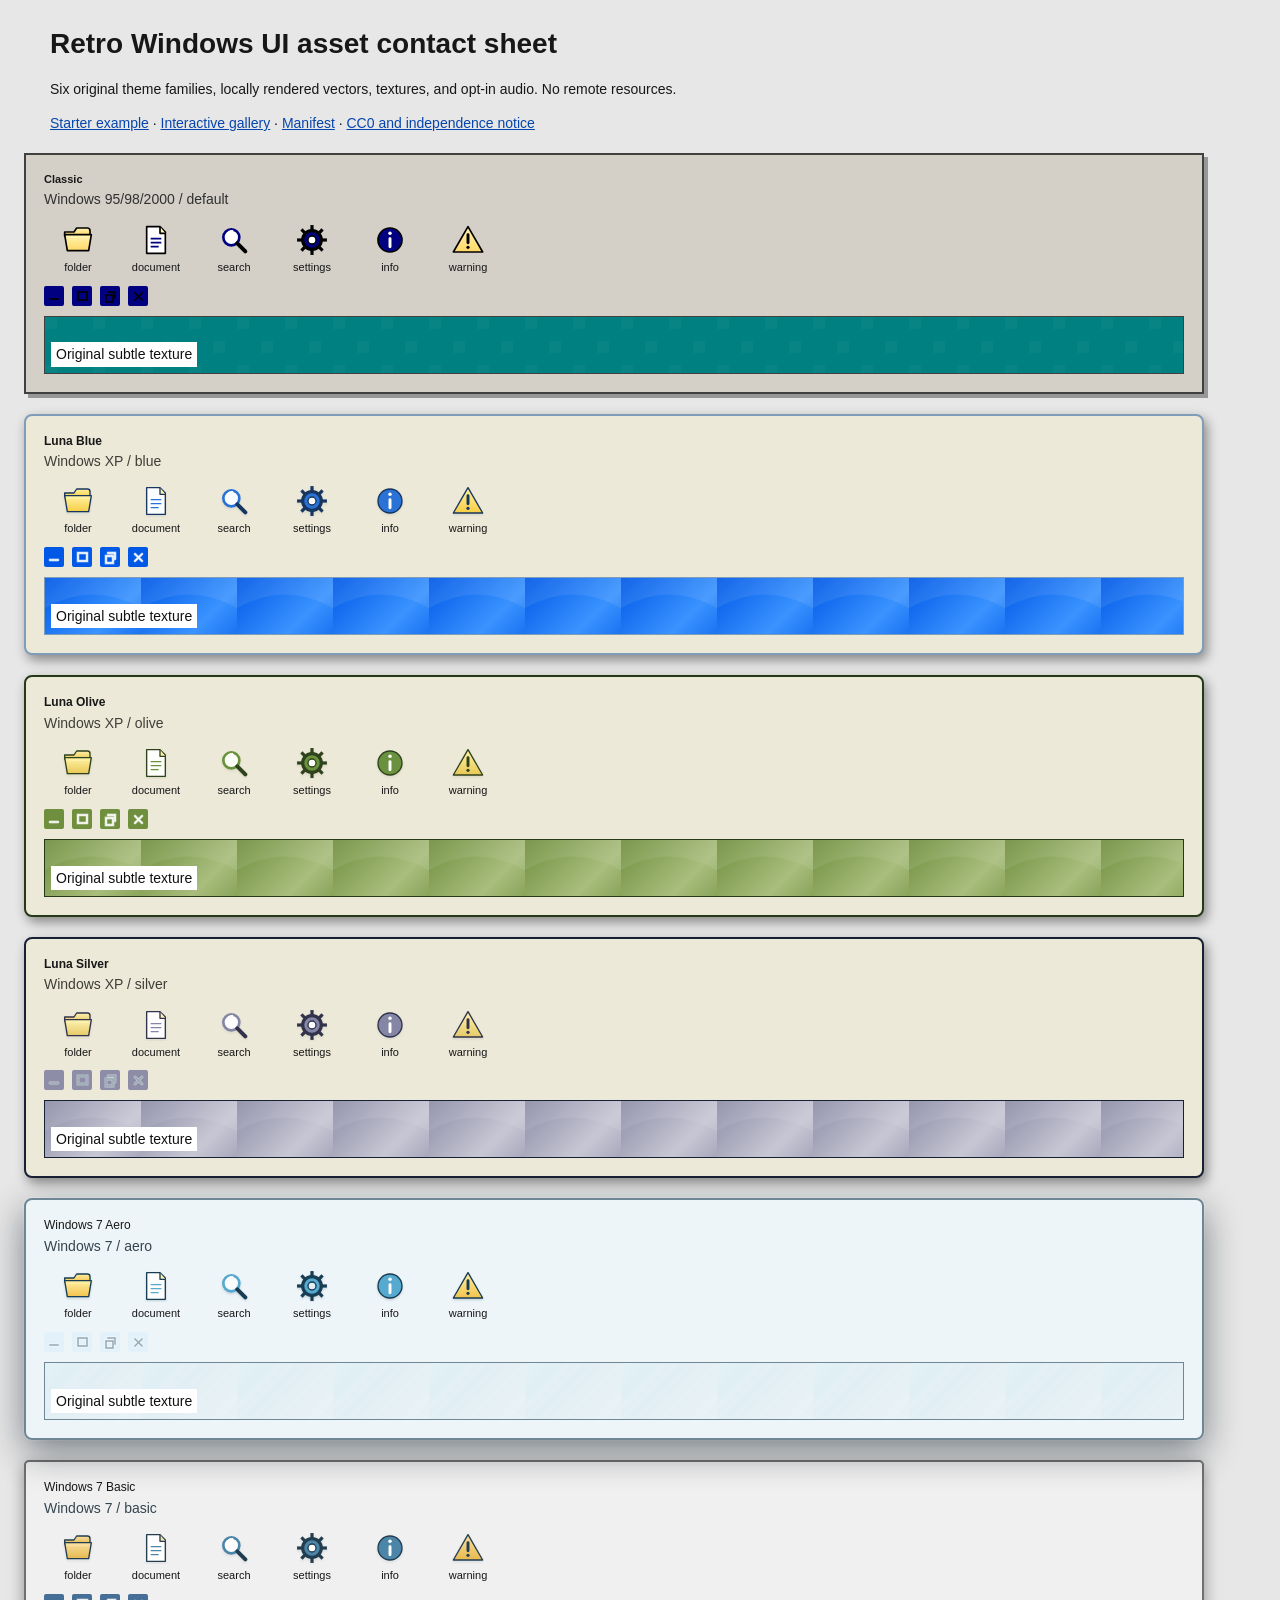
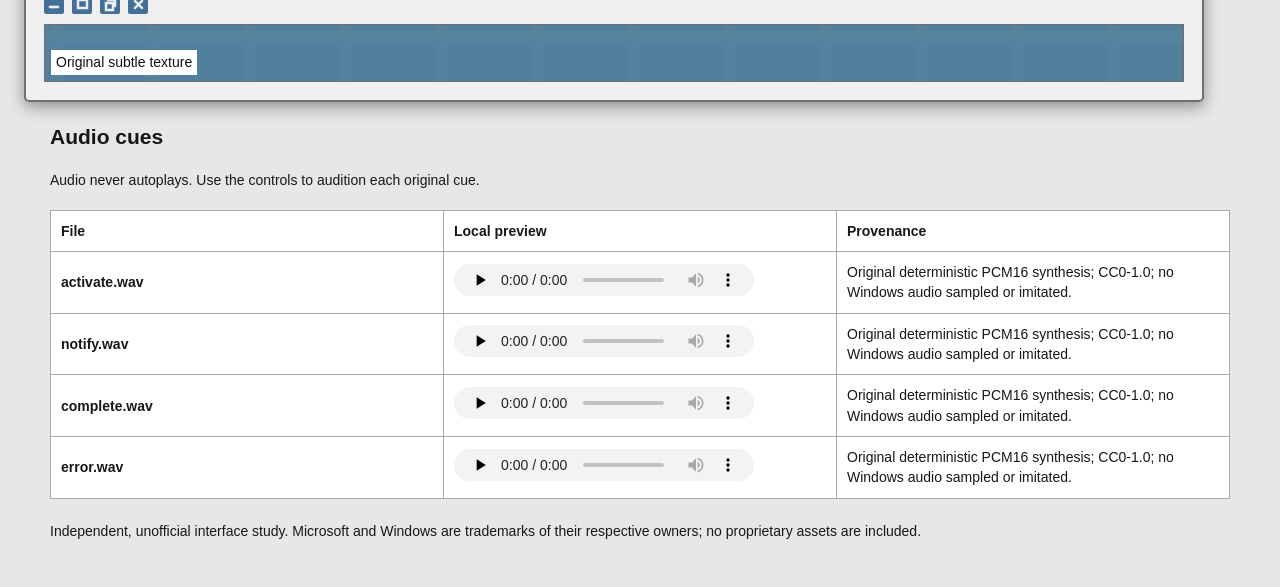
==== skills/retro-windows-ui/assets/contact-sheet.html @ 2668fe07 "feat: add retro-windows-ui agent skill Portable, offline Agent Skill for faithful retro Windows UI w" ====
<!doctype html>
<html lang="en" data-theme="classic">
<head><meta charset="utf-8"><meta name="viewport" content="width=device-width,initial-scale=1"><title>Retro Windows UI — Asset Contact Sheet</title>
<link rel="stylesheet" href="tokens/themes.css">
<style>
*{box-sizing:border-box}body{margin:0;padding:24px;background:#e7e7e7;color:#171717;font:14px/1.45 Tahoma,'Segoe UI',sans-serif}header,section,table{max-width:1180px;margin:auto}h1{margin:0 0 6px}a{color:#0645ad}.theme-card{padding:18px;margin:20px 0;background:var(--rw-surface-window);border:2px solid var(--rw-border-default);border-radius:var(--rw-radius-window);box-shadow:var(--rw-shadow-window);backdrop-filter:var(--rw-backdrop-filter)}.theme-card h2{font:var(--rw-title-weight) var(--rw-title-size)/1.2 var(--rw-font-ui);margin:0}.theme-card p{margin:3px 0 14px;color:var(--rw-text-secondary)}.icons{display:flex;flex-wrap:wrap;gap:10px}figure{margin:0;width:68px;text-align:center}figure img{display:block;margin:auto;image-rendering:auto}figcaption{font-size:11px;margin-top:4px}.decorations{display:flex;gap:8px;padding:10px 0}.decorations img{background:var(--rw-titlebar-active-background);padding:2px;border-radius:2px}.texture{height:58px;border:1px solid var(--rw-border-default);display:flex;align-items:end;padding:6px;background-size:96px}.texture span{background:#fff;color:#111;padding:2px 5px}table{width:100%;border-collapse:collapse;background:#fff;margin-top:20px}th,td{padding:10px;border:1px solid #aaa;text-align:left;vertical-align:middle}th{width:130px}audio{max-width:100%;height:32px}footer{max-width:1180px;margin:22px auto}@media(max-width:600px){body{padding:12px}td{display:block}th{display:block;width:auto}audio{width:100%}}
</style></head>
<body><header><h1>Retro Windows UI asset contact sheet</h1><p>Six original theme families, locally rendered vectors, textures, and opt-in audio. No remote resources.</p><nav><a href="starter/index.html">Starter example</a> · <a href="gallery/index.html">Interactive gallery</a> · <a href="manifest.json">Manifest</a> · <a href="LICENSE.txt">CC0 and independence notice</a></nav></header>
<section class="theme-card" data-theme="classic">
<h2>Classic</h2><p>Windows 95/98/2000 / default</p>
<div class="icons"><figure><img src="icons/classic/folder.svg" width="32" height="32" alt="folder"><figcaption>folder</figcaption></figure><figure><img src="icons/classic/document.svg" width="32" height="32" alt="document"><figcaption>document</figcaption></figure><figure><img src="icons/classic/search.svg" width="32" height="32" alt="search"><figcaption>search</figcaption></figure><figure><img src="icons/classic/settings.svg" width="32" height="32" alt="settings"><figcaption>settings</figcaption></figure><figure><img src="icons/classic/info.svg" width="32" height="32" alt="info"><figcaption>info</figcaption></figure><figure><img src="icons/classic/warning.svg" width="32" height="32" alt="warning"><figcaption>warning</figcaption></figure></div><div class="decorations" aria-label="Window decoration glyphs"><img src="decorations/classic/minimize.svg" width="20" height="20" alt="minimize" title="minimize"><img src="decorations/classic/maximize.svg" width="20" height="20" alt="maximize" title="maximize"><img src="decorations/classic/restore.svg" width="20" height="20" alt="restore" title="restore"><img src="decorations/classic/close.svg" width="20" height="20" alt="close" title="close"></div>
<div class="texture" style="background-image:url('textures/classic.svg')"><span>Original subtle texture</span></div>
</section><section class="theme-card" data-theme="xp-luna-blue">
<h2>Luna Blue</h2><p>Windows XP / blue</p>
<div class="icons"><figure><img src="icons/xp-luna-blue/folder.svg" width="32" height="32" alt="folder"><figcaption>folder</figcaption></figure><figure><img src="icons/xp-luna-blue/document.svg" width="32" height="32" alt="document"><figcaption>document</figcaption></figure><figure><img src="icons/xp-luna-blue/search.svg" width="32" height="32" alt="search"><figcaption>search</figcaption></figure><figure><img src="icons/xp-luna-blue/settings.svg" width="32" height="32" alt="settings"><figcaption>settings</figcaption></figure><figure><img src="icons/xp-luna-blue/info.svg" width="32" height="32" alt="info"><figcaption>info</figcaption></figure><figure><img src="icons/xp-luna-blue/warning.svg" width="32" height="32" alt="warning"><figcaption>warning</figcaption></figure></div><div class="decorations" aria-label="Window decoration glyphs"><img src="decorations/xp-luna-blue/minimize.svg" width="20" height="20" alt="minimize" title="minimize"><img src="decorations/xp-luna-blue/maximize.svg" width="20" height="20" alt="maximize" title="maximize"><img src="decorations/xp-luna-blue/restore.svg" width="20" height="20" alt="restore" title="restore"><img src="decorations/xp-luna-blue/close.svg" width="20" height="20" alt="close" title="close"></div>
<div class="texture" style="background-image:url('textures/xp-luna-blue.svg')"><span>Original subtle texture</span></div>
</section><section class="theme-card" data-theme="xp-luna-olive">
<h2>Luna Olive</h2><p>Windows XP / olive</p>
<div class="icons"><figure><img src="icons/xp-luna-olive/folder.svg" width="32" height="32" alt="folder"><figcaption>folder</figcaption></figure><figure><img src="icons/xp-luna-olive/document.svg" width="32" height="32" alt="document"><figcaption>document</figcaption></figure><figure><img src="icons/xp-luna-olive/search.svg" width="32" height="32" alt="search"><figcaption>search</figcaption></figure><figure><img src="icons/xp-luna-olive/settings.svg" width="32" height="32" alt="settings"><figcaption>settings</figcaption></figure><figure><img src="icons/xp-luna-olive/info.svg" width="32" height="32" alt="info"><figcaption>info</figcaption></figure><figure><img src="icons/xp-luna-olive/warning.svg" width="32" height="32" alt="warning"><figcaption>warning</figcaption></figure></div><div class="decorations" aria-label="Window decoration glyphs"><img src="decorations/xp-luna-olive/minimize.svg" width="20" height="20" alt="minimize" title="minimize"><img src="decorations/xp-luna-olive/maximize.svg" width="20" height="20" alt="maximize" title="maximize"><img src="decorations/xp-luna-olive/restore.svg" width="20" height="20" alt="restore" title="restore"><img src="decorations/xp-luna-olive/close.svg" width="20" height="20" alt="close" title="close"></div>
<div class="texture" style="background-image:url('textures/xp-luna-olive.svg')"><span>Original subtle texture</span></div>
</section><section class="theme-card" data-theme="xp-luna-silver">
<h2>Luna Silver</h2><p>Windows XP / silver</p>
<div class="icons"><figure><img src="icons/xp-luna-silver/folder.svg" width="32" height="32" alt="folder"><figcaption>folder</figcaption></figure><figure><img src="icons/xp-luna-silver/document.svg" width="32" height="32" alt="document"><figcaption>document</figcaption></figure><figure><img src="icons/xp-luna-silver/search.svg" width="32" height="32" alt="search"><figcaption>search</figcaption></figure><figure><img src="icons/xp-luna-silver/settings.svg" width="32" height="32" alt="settings"><figcaption>settings</figcaption></figure><figure><img src="icons/xp-luna-silver/info.svg" width="32" height="32" alt="info"><figcaption>info</figcaption></figure><figure><img src="icons/xp-luna-silver/warning.svg" width="32" height="32" alt="warning"><figcaption>warning</figcaption></figure></div><div class="decorations" aria-label="Window decoration glyphs"><img src="decorations/xp-luna-silver/minimize.svg" width="20" height="20" alt="minimize" title="minimize"><img src="decorations/xp-luna-silver/maximize.svg" width="20" height="20" alt="maximize" title="maximize"><img src="decorations/xp-luna-silver/restore.svg" width="20" height="20" alt="restore" title="restore"><img src="decorations/xp-luna-silver/close.svg" width="20" height="20" alt="close" title="close"></div>
<div class="texture" style="background-image:url('textures/xp-luna-silver.svg')"><span>Original subtle texture</span></div>
</section><section class="theme-card" data-theme="windows-7-aero">
<h2>Windows 7 Aero</h2><p>Windows 7 / aero</p>
<div class="icons"><figure><img src="icons/windows-7-aero/folder.svg" width="32" height="32" alt="folder"><figcaption>folder</figcaption></figure><figure><img src="icons/windows-7-aero/document.svg" width="32" height="32" alt="document"><figcaption>document</figcaption></figure><figure><img src="icons/windows-7-aero/search.svg" width="32" height="32" alt="search"><figcaption>search</figcaption></figure><figure><img src="icons/windows-7-aero/settings.svg" width="32" height="32" alt="settings"><figcaption>settings</figcaption></figure><figure><img src="icons/windows-7-aero/info.svg" width="32" height="32" alt="info"><figcaption>info</figcaption></figure><figure><img src="icons/windows-7-aero/warning.svg" width="32" height="32" alt="warning"><figcaption>warning</figcaption></figure></div><div class="decorations" aria-label="Window decoration glyphs"><img src="decorations/windows-7-aero/minimize.svg" width="20" height="20" alt="minimize" title="minimize"><img src="decorations/windows-7-aero/maximize.svg" width="20" height="20" alt="maximize" title="maximize"><img src="decorations/windows-7-aero/restore.svg" width="20" height="20" alt="restore" title="restore"><img src="decorations/windows-7-aero/close.svg" width="20" height="20" alt="close" title="close"></div>
<div class="texture" style="background-image:url('textures/windows-7-aero.svg')"><span>Original subtle texture</span></div>
</section><section class="theme-card" data-theme="windows-7-basic">
<h2>Windows 7 Basic</h2><p>Windows 7 / basic</p>
<div class="icons"><figure><img src="icons/windows-7-basic/folder.svg" width="32" height="32" alt="folder"><figcaption>folder</figcaption></figure><figure><img src="icons/windows-7-basic/document.svg" width="32" height="32" alt="document"><figcaption>document</figcaption></figure><figure><img src="icons/windows-7-basic/search.svg" width="32" height="32" alt="search"><figcaption>search</figcaption></figure><figure><img src="icons/windows-7-basic/settings.svg" width="32" height="32" alt="settings"><figcaption>settings</figcaption></figure><figure><img src="icons/windows-7-basic/info.svg" width="32" height="32" alt="info"><figcaption>info</figcaption></figure><figure><img src="icons/windows-7-basic/warning.svg" width="32" height="32" alt="warning"><figcaption>warning</figcaption></figure></div><div class="decorations" aria-label="Window decoration glyphs"><img src="decorations/windows-7-basic/minimize.svg" width="20" height="20" alt="minimize" title="minimize"><img src="decorations/windows-7-basic/maximize.svg" width="20" height="20" alt="maximize" title="maximize"><img src="decorations/windows-7-basic/restore.svg" width="20" height="20" alt="restore" title="restore"><img src="decorations/windows-7-basic/close.svg" width="20" height="20" alt="close" title="close"></div>
<div class="texture" style="background-image:url('textures/windows-7-basic.svg')"><span>Original subtle texture</span></div>
</section>
<section aria-labelledby="audio-title"><h2 id="audio-title">Audio cues</h2><p>Audio never autoplays. Use the controls to audition each original cue.</p><table><thead><tr><th>File</th><th>Local preview</th><th>Provenance</th></tr></thead><tbody><tr><th scope="row">activate.wav</th><td><audio controls preload="none" src="audio/activate.wav">Audio cue: activate.wav</audio></td><td>Original deterministic PCM16 synthesis; CC0-1.0; no Windows audio sampled or imitated.</td></tr><tr><th scope="row">notify.wav</th><td><audio controls preload="none" src="audio/notify.wav">Audio cue: notify.wav</audio></td><td>Original deterministic PCM16 synthesis; CC0-1.0; no Windows audio sampled or imitated.</td></tr><tr><th scope="row">complete.wav</th><td><audio controls preload="none" src="audio/complete.wav">Audio cue: complete.wav</audio></td><td>Original deterministic PCM16 synthesis; CC0-1.0; no Windows audio sampled or imitated.</td></tr><tr><th scope="row">error.wav</th><td><audio controls preload="none" src="audio/error.wav">Audio cue: error.wav</audio></td><td>Original deterministic PCM16 synthesis; CC0-1.0; no Windows audio sampled or imitated.</td></tr></tbody></table></section>
<footer>Independent, unofficial interface study. Microsoft and Windows are trademarks of their respective owners; no proprietary assets are included.</footer></body></html>
---- skills/retro-windows-ui/assets/tokens/themes.css ----
/* Generated by tools/build_assets.py. Original CC0-1.0 theme values. */
:root { color-scheme: light; }

[data-theme="classic"] {
  --rw-font-ui: Tahoma, 'MS Sans Serif', Geneva, sans-serif;
  --rw-font-mono: 'Courier New', Courier, monospace;
  --rw-font-size: 11px;
  --rw-line-height: 1.35;
  --rw-title-size: 11px;
  --rw-title-weight: 700;
  --rw-small-size: 10px;
  --rw-surface-desktop: #008080;
  --rw-surface-window: #d4d0c8;
  --rw-surface-window-solid: #d4d0c8;
  --rw-surface-control: #d4d0c8;
  --rw-surface-input: #ffffff;
  --rw-surface-inset: #ffffff;
  --rw-surface-menu: #d4d0c8;
  --rw-surface-tooltip: #ffffe1;
  --rw-surface-overlay: rgb(0 0 0 / 35%);
  --rw-text-primary: #000000;
  --rw-text-secondary: #303030;
  --rw-text-muted: #4c4c4c;
  --rw-text-disabled: #808080;
  --rw-text-inverse: #ffffff;
  --rw-text-link: #000080;
  --rw-text-error: #9c0006;
  --rw-border-default: #404040;
  --rw-border-light: #ffffff;
  --rw-border-dark: #808080;
  --rw-border-shadow: #000000;
  --rw-border-highlight: #dfdfdf;
  --rw-bevel-outer-light: #dfdfdf;
  --rw-bevel-outer-dark: #0a0a0a;
  --rw-bevel-inner-light: #ffffff;
  --rw-bevel-inner-dark: #808080;
  --rw-bevel-pressed-light: #808080;
  --rw-bevel-pressed-dark: #ffffff;
  --rw-selection-background: #000080;
  --rw-selection-text: #ffffff;
  --rw-selection-inactive-background: #808080;
  --rw-selection-inactive-text: #ffffff;
  --rw-focus-color: #000000;
  --rw-focus-ring: 1px dotted #000000;
  --rw-focus-alternate: #ffffff;
  --rw-titlebar-active-background: #000080;
  --rw-titlebar-active-background-end: #000080;
  --rw-titlebar-active-text: #ffffff;
  --rw-titlebar-inactive-background: #808080;
  --rw-titlebar-inactive-background-end: #808080;
  --rw-titlebar-inactive-text: #d4d0c8;
  --rw-titlebar-button: #d4d0c8;
  --rw-titlebar-button-text: #000000;
  --rw-taskbar-background: #d4d0c8;
  --rw-taskbar-background-end: #d4d0c8;
  --rw-taskbar-text: #000000;
  --rw-taskbar-button: #d4d0c8;
  --rw-taskbar-active-button: #ffffff;
  --rw-taskbar-active-text: #000000;
  --rw-status-background: #d4d0c8;
  --rw-status-text: #000000;
  --rw-status-info: #000080;
  --rw-status-success: #006400;
  --rw-status-warning: #7f6000;
  --rw-status-error: #9c0006;
  --rw-control-height: 23px;
  --rw-border-width: 2px;
  --rw-bevel-width: 2px;
  --rw-titlebar-height: 20px;
  --rw-titlebar-button-size: 16px;
  --rw-taskbar-height: 30px;
  --rw-icon-size: 24px;
  --rw-checkbox-size: 13px;
  --rw-scrollbar-width: 16px;
  --rw-menu-min-width: 176px;
  --rw-focus-offset: 2px;
  --rw-space-unit: 4px;
  --rw-space-xs: 2px;
  --rw-space-sm: 4px;
  --rw-space-md: 8px;
  --rw-space-lg: 12px;
  --rw-space-xl: 16px;
  --rw-space-xxl: 24px;
  --rw-radius-none: 0px;
  --rw-radius-control: 0px;
  --rw-radius-window: 0px;
  --rw-radius-menu: 0px;
  --rw-radius-selection: 0px;
  --rw-gradient-desktop: #008080;
  --rw-gradient-title-active: none;
  --rw-gradient-title-inactive: none;
  --rw-gradient-button: none;
  --rw-gradient-taskbar: none;
  --rw-gradient-selection: none;
  --rw-gradient-progress: none;
  --rw-shadow-window: 4px 4px 0 rgb(0 0 0 / 35%);
  --rw-shadow-menu: 3px 3px 0 rgb(0 0 0 / 35%);
  --rw-shadow-focus: none;
  --rw-shadow-dialog: 6px 6px 0 rgb(0 0 0 / 40%);
  --rw-motion-fast: 0ms;
  --rw-motion-normal: 0ms;
  --rw-motion-slow: 0ms;
  --rw-motion-easing: linear;
  --rw-texture: url("../textures/classic.svg");
  --rw-backdrop-filter: none;
  --rw-control-style: bevel;
}

[data-theme="xp-luna-blue"] {
  --rw-font-ui: Tahoma, 'MS Sans Serif', Geneva, sans-serif;
  --rw-font-mono: 'Courier New', Courier, monospace;
  --rw-font-size: 11px;
  --rw-line-height: 1.35;
  --rw-title-size: 12px;
  --rw-title-weight: 700;
  --rw-small-size: 10px;
  --rw-surface-desktop: #245edb;
  --rw-surface-window: #ece9d8;
  --rw-surface-window-solid: #ece9d8;
  --rw-surface-control: #f8f8f2;
  --rw-surface-input: #ffffff;
  --rw-surface-inset: #ffffff;
  --rw-surface-menu: #ffffff;
  --rw-surface-tooltip: #ffffe1;
  --rw-surface-overlay: rgb(0 0 0 / 32%);
  --rw-text-primary: #101010;
  --rw-text-secondary: #3e3e38;
  --rw-text-muted: #55554e;
  --rw-text-disabled: #8b8b80;
  --rw-text-inverse: #ffffff;
  --rw-text-link: #0645ad;
  --rw-text-error: #a40000;
  --rw-border-default: #7f9db9;
  --rw-border-light: #ffffff;
  --rw-border-dark: #0a246a;
  --rw-border-shadow: #5d5d55;
  --rw-border-highlight: #eef4fb;
  --rw-bevel-outer-light: #ffffff;
  --rw-bevel-outer-dark: #0a246a;
  --rw-bevel-inner-light: #eef4fb;
  --rw-bevel-inner-dark: #b8b8aa;
  --rw-bevel-pressed-light: #0a246a;
  --rw-bevel-pressed-dark: #ffffff;
  --rw-selection-background: #0058e6;
  --rw-selection-text: #ffffff;
  --rw-selection-inactive-background: #c5c5ba;
  --rw-selection-inactive-text: #3d3d38;
  --rw-focus-color: #0058e6;
  --rw-focus-ring: 1px dotted #0a246a;
  --rw-focus-alternate: #ffffff;
  --rw-titlebar-active-background: #0058e6;
  --rw-titlebar-active-background-end: #3a93ff;
  --rw-titlebar-active-text: #ffffff;
  --rw-titlebar-inactive-background: #c8c8bd;
  --rw-titlebar-inactive-background-end: #f3f3ed;
  --rw-titlebar-inactive-text: #5e5e58;
  --rw-titlebar-button: #3a93ff;
  --rw-titlebar-button-text: #ffffff;
  --rw-taskbar-background: #245edb;
  --rw-taskbar-background-end: #3f8cf3;
  --rw-taskbar-text: #ffffff;
  --rw-taskbar-button: #3f8cf3;
  --rw-taskbar-active-button: #0a246a;
  --rw-taskbar-active-text: #ffffff;
  --rw-status-background: #ece9d8;
  --rw-status-text: #101010;
  --rw-status-info: #0058e6;
  --rw-status-success: #287a1e;
  --rw-status-warning: #7a5200;
  --rw-status-error: #a40000;
  --rw-control-height: 23px;
  --rw-border-width: 1px;
  --rw-bevel-width: 1px;
  --rw-titlebar-height: 28px;
  --rw-titlebar-button-size: 21px;
  --rw-taskbar-height: 34px;
  --rw-icon-size: 24px;
  --rw-checkbox-size: 14px;
  --rw-scrollbar-width: 16px;
  --rw-menu-min-width: 176px;
  --rw-focus-offset: 3px;
  --rw-space-unit: 4px;
  --rw-space-xs: 2px;
  --rw-space-sm: 4px;
  --rw-space-md: 8px;
  --rw-space-lg: 12px;
  --rw-space-xl: 16px;
  --rw-space-xxl: 24px;
  --rw-radius-none: 0px;
  --rw-radius-control: 4px;
  --rw-radius-window: 8px;
  --rw-radius-menu: 3px;
  --rw-radius-selection: 2px;
  --rw-gradient-desktop: linear-gradient(135deg, #0a246a, #245edb 55%, #eef4fb);
  --rw-gradient-title-active: linear-gradient(180deg, #3a93ff 0%, #0058e6 45%, #0a246a 100%);
  --rw-gradient-title-inactive: linear-gradient(180deg, #f3f3ed 0%, #c8c8bd 55%, #a8a89e 100%);
  --rw-gradient-button: linear-gradient(180deg, #ffffff 0%, #f4f4ed 42%, #dcdcd1 100%);
  --rw-gradient-taskbar: linear-gradient(180deg, #3f8cf3 0%, #245edb 48%, #0a246a 100%);
  --rw-gradient-selection: linear-gradient(180deg, #3a93ff, #0058e6);
  --rw-gradient-progress: linear-gradient(180deg, #b5ef8a, #42a52c 55%, #237a18);
  --rw-shadow-window: 3px 5px 12px rgb(0 0 0 / 42%);
  --rw-shadow-menu: 3px 4px 8px rgb(0 0 0 / 35%);
  --rw-shadow-focus: 0 0 0 2px #eef4fb;
  --rw-shadow-dialog: 5px 8px 18px rgb(0 0 0 / 42%);
  --rw-motion-fast: 80ms;
  --rw-motion-normal: 140ms;
  --rw-motion-slow: 220ms;
  --rw-motion-easing: ease-out;
  --rw-texture: url("../textures/xp-luna-blue.svg");
  --rw-backdrop-filter: none;
  --rw-control-style: rounded;
}

[data-theme="xp-luna-olive"] {
  --rw-font-ui: Tahoma, 'MS Sans Serif', Geneva, sans-serif;
  --rw-font-mono: 'Courier New', Courier, monospace;
  --rw-font-size: 11px;
  --rw-line-height: 1.35;
  --rw-title-size: 12px;
  --rw-title-weight: 700;
  --rw-small-size: 10px;
  --rw-surface-desktop: #658c3b;
  --rw-surface-window: #ece9d8;
  --rw-surface-window-solid: #ece9d8;
  --rw-surface-control: #f8f8f2;
  --rw-surface-input: #ffffff;
  --rw-surface-inset: #ffffff;
  --rw-surface-menu: #ffffff;
  --rw-surface-tooltip: #ffffe1;
  --rw-surface-overlay: rgb(0 0 0 / 32%);
  --rw-text-primary: #101010;
  --rw-text-secondary: #3e3e38;
  --rw-text-muted: #55554e;
  --rw-text-disabled: #8b8b80;
  --rw-text-inverse: #ffffff;
  --rw-text-link: #0645ad;
  --rw-text-error: #a40000;
  --rw-border-default: #253818;
  --rw-border-light: #ffffff;
  --rw-border-dark: #253818;
  --rw-border-shadow: #5d5d55;
  --rw-border-highlight: #f1f4e9;
  --rw-bevel-outer-light: #ffffff;
  --rw-bevel-outer-dark: #253818;
  --rw-bevel-inner-light: #f1f4e9;
  --rw-bevel-inner-dark: #b8b8aa;
  --rw-bevel-pressed-light: #253818;
  --rw-bevel-pressed-dark: #ffffff;
  --rw-selection-background: #6f8f3e;
  --rw-selection-text: #ffffff;
  --rw-selection-inactive-background: #c5c5ba;
  --rw-selection-inactive-text: #3d3d38;
  --rw-focus-color: #6f8f3e;
  --rw-focus-ring: 1px dotted #253818;
  --rw-focus-alternate: #ffffff;
  --rw-titlebar-active-background: #6f8f3e;
  --rw-titlebar-active-background-end: #a9bd7d;
  --rw-titlebar-active-text: #ffffff;
  --rw-titlebar-inactive-background: #c8c8bd;
  --rw-titlebar-inactive-background-end: #f3f3ed;
  --rw-titlebar-inactive-text: #5e5e58;
  --rw-titlebar-button: #a9bd7d;
  --rw-titlebar-button-text: #ffffff;
  --rw-taskbar-background: #658c3b;
  --rw-taskbar-background-end: #9eb86d;
  --rw-taskbar-text: #ffffff;
  --rw-taskbar-button: #9eb86d;
  --rw-taskbar-active-button: #253818;
  --rw-taskbar-active-text: #ffffff;
  --rw-status-background: #ece9d8;
  --rw-status-text: #101010;
  --rw-status-info: #6f8f3e;
  --rw-status-success: #287a1e;
  --rw-status-warning: #7a5200;
  --rw-status-error: #a40000;
  --rw-control-height: 23px;
  --rw-border-width: 1px;
  --rw-bevel-width: 1px;
  --rw-titlebar-height: 28px;
  --rw-titlebar-button-size: 21px;
  --rw-taskbar-height: 34px;
  --rw-icon-size: 24px;
  --rw-checkbox-size: 14px;
  --rw-scrollbar-width: 16px;
  --rw-menu-min-width: 176px;
  --rw-focus-offset: 3px;
  --rw-space-unit: 4px;
  --rw-space-xs: 2px;
  --rw-space-sm: 4px;
  --rw-space-md: 8px;
  --rw-space-lg: 12px;
  --rw-space-xl: 16px;
  --rw-space-xxl: 24px;
  --rw-radius-none: 0px;
  --rw-radius-control: 4px;
  --rw-radius-window: 8px;
  --rw-radius-menu: 3px;
  --rw-radius-selection: 2px;
  --rw-gradient-desktop: linear-gradient(135deg, #253818, #658c3b 55%, #f1f4e9);
  --rw-gradient-title-active: linear-gradient(180deg, #a9bd7d 0%, #6f8f3e 45%, #253818 100%);
  --rw-gradient-title-inactive: linear-gradient(180deg, #f3f3ed 0%, #c8c8bd 55%, #a8a89e 100%);
  --rw-gradient-button: linear-gradient(180deg, #ffffff 0%, #f4f4ed 42%, #dcdcd1 100%);
  --rw-gradient-taskbar: linear-gradient(180deg, #9eb86d 0%, #658c3b 48%, #253818 100%);
  --rw-gradient-selection: linear-gradient(180deg, #a9bd7d, #6f8f3e);
  --rw-gradient-progress: linear-gradient(180deg, #b5ef8a, #42a52c 55%, #237a18);
  --rw-shadow-window: 3px 5px 12px rgb(0 0 0 / 42%);
  --rw-shadow-menu: 3px 4px 8px rgb(0 0 0 / 35%);
  --rw-shadow-focus: 0 0 0 2px #f1f4e9;
  --rw-shadow-dialog: 5px 8px 18px rgb(0 0 0 / 42%);
  --rw-motion-fast: 80ms;
  --rw-motion-normal: 140ms;
  --rw-motion-slow: 220ms;
  --rw-motion-easing: ease-out;
  --rw-texture: url("../textures/xp-luna-olive.svg");
  --rw-backdrop-filter: none;
  --rw-control-style: rounded;
}

[data-theme="xp-luna-silver"] {
  --rw-font-ui: Tahoma, 'MS Sans Serif', Geneva, sans-serif;
  --rw-font-mono: 'Courier New', Courier, monospace;
  --rw-font-size: 11px;
  --rw-line-height: 1.35;
  --rw-title-size: 12px;
  --rw-title-weight: 700;
  --rw-small-size: 10px;
  --rw-surface-desktop: #8d8da7;
  --rw-surface-window: #ece9d8;
  --rw-surface-window-solid: #ece9d8;
  --rw-surface-control: #f8f8f2;
  --rw-surface-input: #ffffff;
  --rw-surface-inset: #ffffff;
  --rw-surface-menu: #ffffff;
  --rw-surface-tooltip: #ffffe1;
  --rw-surface-overlay: rgb(0 0 0 / 32%);
  --rw-text-primary: #101010;
  --rw-text-secondary: #3e3e38;
  --rw-text-muted: #55554e;
  --rw-text-disabled: #8b8b80;
  --rw-text-inverse: #ffffff;
  --rw-text-link: #0645ad;
  --rw-text-error: #a40000;
  --rw-border-default: #182036;
  --rw-border-light: #ffffff;
  --rw-border-dark: #182036;
  --rw-border-shadow: #5d5d55;
  --rw-border-highlight: #f5f5f8;
  --rw-bevel-outer-light: #ffffff;
  --rw-bevel-outer-dark: #182036;
  --rw-bevel-inner-light: #f5f5f8;
  --rw-bevel-inner-dark: #b8b8aa;
  --rw-bevel-pressed-light: #182036;
  --rw-bevel-pressed-dark: #ffffff;
  --rw-selection-background: #8d8da7;
  --rw-selection-text: #10182c;
  --rw-selection-inactive-background: #c5c5ba;
  --rw-selection-inactive-text: #3d3d38;
  --rw-focus-color: #303b6c;
  --rw-focus-ring: 1px dotted #182036;
  --rw-focus-alternate: #ffffff;
  --rw-titlebar-active-background: #8d8da7;
  --rw-titlebar-active-background-end: #c7c7d4;
  --rw-titlebar-active-text: #10182c;
  --rw-titlebar-inactive-background: #c8c8bd;
  --rw-titlebar-inactive-background-end: #f3f3ed;
  --rw-titlebar-inactive-text: #5e5e58;
  --rw-titlebar-button: #e8e8ef;
  --rw-titlebar-button-text: #10182c;
  --rw-taskbar-background: #8d8da7;
  --rw-taskbar-background-end: #e3e3ed;
  --rw-taskbar-text: #ffffff;
  --rw-taskbar-button: #e3e3ed;
  --rw-taskbar-active-button: #182036;
  --rw-taskbar-active-text: #ffffff;
  --rw-status-background: #ece9d8;
  --rw-status-text: #101010;
  --rw-status-info: #8d8da7;
  --rw-status-success: #287a1e;
  --rw-status-warning: #7a5200;
  --rw-status-error: #a40000;
  --rw-control-height: 23px;
  --rw-border-width: 1px;
  --rw-bevel-width: 1px;
  --rw-titlebar-height: 28px;
  --rw-titlebar-button-size: 21px;
  --rw-taskbar-height: 34px;
  --rw-icon-size: 24px;
  --rw-checkbox-size: 14px;
  --rw-scrollbar-width: 16px;
  --rw-menu-min-width: 176px;
  --rw-focus-offset: 3px;
  --rw-space-unit: 4px;
  --rw-space-xs: 2px;
  --rw-space-sm: 4px;
  --rw-space-md: 8px;
  --rw-space-lg: 12px;
  --rw-space-xl: 16px;
  --rw-space-xxl: 24px;
  --rw-radius-none: 0px;
  --rw-radius-control: 4px;
  --rw-radius-window: 8px;
  --rw-radius-menu: 3px;
  --rw-radius-selection: 2px;
  --rw-gradient-desktop: linear-gradient(135deg, #182036, #8d8da7 55%, #f5f5f8);
  --rw-gradient-title-active: linear-gradient(180deg, #e3e3ed 0%, #c7c7d4 45%, #8d8da7 100%);
  --rw-gradient-title-inactive: linear-gradient(180deg, #f3f3ed 0%, #c8c8bd 55%, #a8a89e 100%);
  --rw-gradient-button: linear-gradient(180deg, #ffffff 0%, #f4f4ed 42%, #dcdcd1 100%);
  --rw-gradient-taskbar: linear-gradient(180deg, #e3e3ed 0%, #8d8da7 48%, #182036 100%);
  --rw-gradient-selection: linear-gradient(180deg, #c7c7d4, #8d8da7);
  --rw-gradient-progress: linear-gradient(180deg, #b5ef8a, #42a52c 55%, #237a18);
  --rw-shadow-window: 3px 5px 12px rgb(0 0 0 / 42%);
  --rw-shadow-menu: 3px 4px 8px rgb(0 0 0 / 35%);
  --rw-shadow-focus: 0 0 0 2px #f5f5f8;
  --rw-shadow-dialog: 5px 8px 18px rgb(0 0 0 / 42%);
  --rw-motion-fast: 80ms;
  --rw-motion-normal: 140ms;
  --rw-motion-slow: 220ms;
  --rw-motion-easing: ease-out;
  --rw-texture: url("../textures/xp-luna-silver.svg");
  --rw-backdrop-filter: none;
  --rw-control-style: rounded;
}

[data-theme="windows-7-aero"] {
  --rw-font-ui: 'Segoe UI', Tahoma, Geneva, sans-serif;
  --rw-font-mono: 'Courier New', Courier, monospace;
  --rw-font-size: 12px;
  --rw-line-height: 1.4;
  --rw-title-size: 12px;
  --rw-title-weight: 400;
  --rw-small-size: 10px;
  --rw-surface-desktop: #214f70;
  --rw-surface-window: rgb(239 248 252 / 82%);
  --rw-surface-window-solid: #eef3f5;
  --rw-surface-control: #f4f8fa;
  --rw-surface-input: #ffffff;
  --rw-surface-inset: #ffffff;
  --rw-surface-menu: rgb(248 252 255 / 94%);
  --rw-surface-tooltip: #ffffe1;
  --rw-surface-overlay: rgb(3 18 30 / 42%);
  --rw-text-primary: #17232b;
  --rw-text-secondary: #34444e;
  --rw-text-muted: #4d5b63;
  --rw-text-disabled: #7b858a;
  --rw-text-inverse: #ffffff;
  --rw-text-link: #0645ad;
  --rw-text-error: #a40000;
  --rw-border-default: #6f8794;
  --rw-border-light: #ffffff;
  --rw-border-dark: #365265;
  --rw-border-shadow: #243b49;
  --rw-border-highlight: #d9f0fa;
  --rw-bevel-outer-light: #ffffff;
  --rw-bevel-outer-dark: #547487;
  --rw-bevel-inner-light: #eaf8ff;
  --rw-bevel-inner-dark: #9db6c4;
  --rw-bevel-pressed-light: #7faabd;
  --rw-bevel-pressed-dark: #ffffff;
  --rw-selection-background: #b7def3;
  --rw-selection-text: #102b40;
  --rw-selection-inactive-background: #d7dde0;
  --rw-selection-inactive-text: #4b555b;
  --rw-focus-color: #177da8;
  --rw-focus-ring: 1px dotted #176785;
  --rw-focus-alternate: #ffffff;
  --rw-titlebar-active-background: rgb(220 240 250 / 66%);
  --rw-titlebar-active-background-end: #a8d2e5;
  --rw-titlebar-active-text: #102b40;
  --rw-titlebar-inactive-background: #d5dde1;
  --rw-titlebar-inactive-background-end: #edf1f3;
  --rw-titlebar-inactive-text: #53616a;
  --rw-titlebar-button: #d7edf6;
  --rw-titlebar-button-text: #17394e;
  --rw-taskbar-background: rgb(15 35 50 / 86%);
  --rw-taskbar-background-end: #527b93;
  --rw-taskbar-text: #ffffff;
  --rw-taskbar-button: #416a84;
  --rw-taskbar-active-button: #7298ad;
  --rw-taskbar-active-text: #ffffff;
  --rw-status-background: #e5f0f5;
  --rw-status-text: #17232b;
  --rw-status-info: #146b91;
  --rw-status-success: #26732d;
  --rw-status-warning: #795400;
  --rw-status-error: #a40000;
  --rw-control-height: 23px;
  --rw-border-width: 1px;
  --rw-bevel-width: 1px;
  --rw-titlebar-height: 30px;
  --rw-titlebar-button-size: 28px;
  --rw-taskbar-height: 40px;
  --rw-icon-size: 24px;
  --rw-checkbox-size: 15px;
  --rw-scrollbar-width: 17px;
  --rw-menu-min-width: 176px;
  --rw-focus-offset: 3px;
  --rw-space-unit: 4px;
  --rw-space-xs: 2px;
  --rw-space-sm: 4px;
  --rw-space-md: 8px;
  --rw-space-lg: 12px;
  --rw-space-xl: 16px;
  --rw-space-xxl: 24px;
  --rw-radius-none: 0px;
  --rw-radius-control: 3px;
  --rw-radius-window: 8px;
  --rw-radius-menu: 4px;
  --rw-radius-selection: 2px;
  --rw-gradient-desktop: radial-gradient(circle at 70% 20%, #4c89a9 0%, #214f70 42%, #102f4b 100%);
  --rw-gradient-title-active: linear-gradient(135deg, rgb(255 255 255 / 78%), rgb(174 217 237 / 42%));
  --rw-gradient-title-inactive: linear-gradient(180deg, rgb(242 246 248 / 72%), rgb(204 214 220 / 55%));
  --rw-gradient-button: linear-gradient(180deg, rgb(255 255 255 / 92%), rgb(218 235 244 / 76%));
  --rw-gradient-taskbar: linear-gradient(180deg, rgb(93 133 156 / 60%), rgb(7 23 35 / 90%));
  --rw-gradient-selection: linear-gradient(180deg, #dceffc, #a9d7f2);
  --rw-gradient-progress: linear-gradient(180deg, #a9e9f5, #2ca8ca 55%, #167a9c);
  --rw-shadow-window: 0 12px 36px rgb(0 15 28 / 48%), 0 0 0 1px rgb(255 255 255 / 38%);
  --rw-shadow-menu: 0 6px 18px rgb(0 0 0 / 32%);
  --rw-shadow-focus: 0 0 5px rgb(77 177 220 / 75%);
  --rw-shadow-dialog: 0 16px 42px rgb(0 0 0 / 48%);
  --rw-motion-fast: 100ms;
  --rw-motion-normal: 180ms;
  --rw-motion-slow: 280ms;
  --rw-motion-easing: cubic-bezier(.2,.7,.2,1);
  --rw-texture: url("../textures/windows-7-aero.svg");
  --rw-backdrop-filter: blur(12px) saturate(125%);
  --rw-control-style: glass;
}

[data-theme="windows-7-basic"] {
  --rw-font-ui: 'Segoe UI', Tahoma, Geneva, sans-serif;
  --rw-font-mono: 'Courier New', Courier, monospace;
  --rw-font-size: 12px;
  --rw-line-height: 1.4;
  --rw-title-size: 12px;
  --rw-title-weight: 400;
  --rw-small-size: 10px;
  --rw-surface-desktop: #214f70;
  --rw-surface-window: #f0f0f0;
  --rw-surface-window-solid: #f0f0f0;
  --rw-surface-control: #f0f0f0;
  --rw-surface-input: #ffffff;
  --rw-surface-inset: #ffffff;
  --rw-surface-menu: #f0f0f0;
  --rw-surface-tooltip: #ffffe1;
  --rw-surface-overlay: rgb(3 18 30 / 42%);
  --rw-text-primary: #17232b;
  --rw-text-secondary: #34444e;
  --rw-text-muted: #4d5b63;
  --rw-text-disabled: #7b858a;
  --rw-text-inverse: #ffffff;
  --rw-text-link: #0645ad;
  --rw-text-error: #a40000;
  --rw-border-default: #707070;
  --rw-border-light: #ffffff;
  --rw-border-dark: #4d4d4d;
  --rw-border-shadow: #243b49;
  --rw-border-highlight: #d9f0fa;
  --rw-bevel-outer-light: #ffffff;
  --rw-bevel-outer-dark: #a0a0a0;
  --rw-bevel-inner-light: #eaf8ff;
  --rw-bevel-inner-dark: #a0a0a0;
  --rw-bevel-pressed-light: #7faabd;
  --rw-bevel-pressed-dark: #ffffff;
  --rw-selection-background: #b7def3;
  --rw-selection-text: #102b40;
  --rw-selection-inactive-background: #d7dde0;
  --rw-selection-inactive-text: #4b555b;
  --rw-focus-color: #177da8;
  --rw-focus-ring: 1px dotted #176785;
  --rw-focus-alternate: #ffffff;
  --rw-titlebar-active-background: #456f96;
  --rw-titlebar-active-background-end: #668faf;
  --rw-titlebar-active-text: #ffffff;
  --rw-titlebar-inactive-background: #d5dde1;
  --rw-titlebar-inactive-background-end: #edf1f3;
  --rw-titlebar-inactive-text: #53616a;
  --rw-titlebar-button: #668faf;
  --rw-titlebar-button-text: #ffffff;
  --rw-taskbar-background: #294c68;
  --rw-taskbar-background-end: #416a89;
  --rw-taskbar-text: #ffffff;
  --rw-taskbar-button: #416a89;
  --rw-taskbar-active-button: #668ca6;
  --rw-taskbar-active-text: #ffffff;
  --rw-status-background: #f0f0f0;
  --rw-status-text: #17232b;
  --rw-status-info: #146b91;
  --rw-status-success: #26732d;
  --rw-status-warning: #795400;
  --rw-status-error: #a40000;
  --rw-control-height: 23px;
  --rw-border-width: 1px;
  --rw-bevel-width: 1px;
  --rw-titlebar-height: 30px;
  --rw-titlebar-button-size: 28px;
  --rw-taskbar-height: 40px;
  --rw-icon-size: 24px;
  --rw-checkbox-size: 15px;
  --rw-scrollbar-width: 17px;
  --rw-menu-min-width: 176px;
  --rw-focus-offset: 3px;
  --rw-space-unit: 4px;
  --rw-space-xs: 2px;
  --rw-space-sm: 4px;
  --rw-space-md: 8px;
  --rw-space-lg: 12px;
  --rw-space-xl: 16px;
  --rw-space-xxl: 24px;
  --rw-radius-none: 0px;
  --rw-radius-control: 3px;
  --rw-radius-window: 5px;
  --rw-radius-menu: 4px;
  --rw-radius-selection: 2px;
  --rw-gradient-desktop: linear-gradient(135deg, #527f9b, #244a68 60%, #183a56);
  --rw-gradient-title-active: linear-gradient(180deg, #668faf, #345f86);
  --rw-gradient-title-inactive: linear-gradient(180deg, #c2cbd1, #9aa8b1);
  --rw-gradient-button: linear-gradient(180deg, #ffffff, #dcdcdc);
  --rw-gradient-taskbar: linear-gradient(180deg, #416a89, #203f58);
  --rw-gradient-selection: linear-gradient(180deg, #dceffc, #a9d7f2);
  --rw-gradient-progress: linear-gradient(180deg, #a9e9f5, #2ca8ca 55%, #167a9c);
  --rw-shadow-window: 0 5px 16px rgb(0 0 0 / 38%);
  --rw-shadow-menu: 0 6px 18px rgb(0 0 0 / 32%);
  --rw-shadow-focus: 0 0 5px rgb(77 177 220 / 75%);
  --rw-shadow-dialog: 0 16px 42px rgb(0 0 0 / 48%);
  --rw-motion-fast: 100ms;
  --rw-motion-normal: 180ms;
  --rw-motion-slow: 280ms;
  --rw-motion-easing: cubic-bezier(.2,.7,.2,1);
  --rw-texture: url("../textures/windows-7-basic.svg");
  --rw-backdrop-filter: none;
  --rw-control-style: rounded;
}

/* User and OS accessibility overrides retain opaque, readable surfaces. */
[data-theme][data-reduce-transparency="true"] {
  --rw-surface-window: var(--rw-surface-window-solid);
  --rw-surface-menu: var(--rw-surface-window-solid);
  --rw-taskbar-background: #294c68;
  --rw-titlebar-active-background: #456f96;
  --rw-titlebar-active-text: #ffffff;
  --rw-backdrop-filter: none;
  --rw-texture: none;
}
[data-theme][data-reduce-motion="true"] {
  --rw-motion-fast: 0ms; --rw-motion-normal: 0ms; --rw-motion-slow: 0ms;
}
@media (prefers-reduced-motion: reduce) {
  [data-theme] { --rw-motion-fast: 0ms; --rw-motion-normal: 0ms; --rw-motion-slow: 0ms; }
}
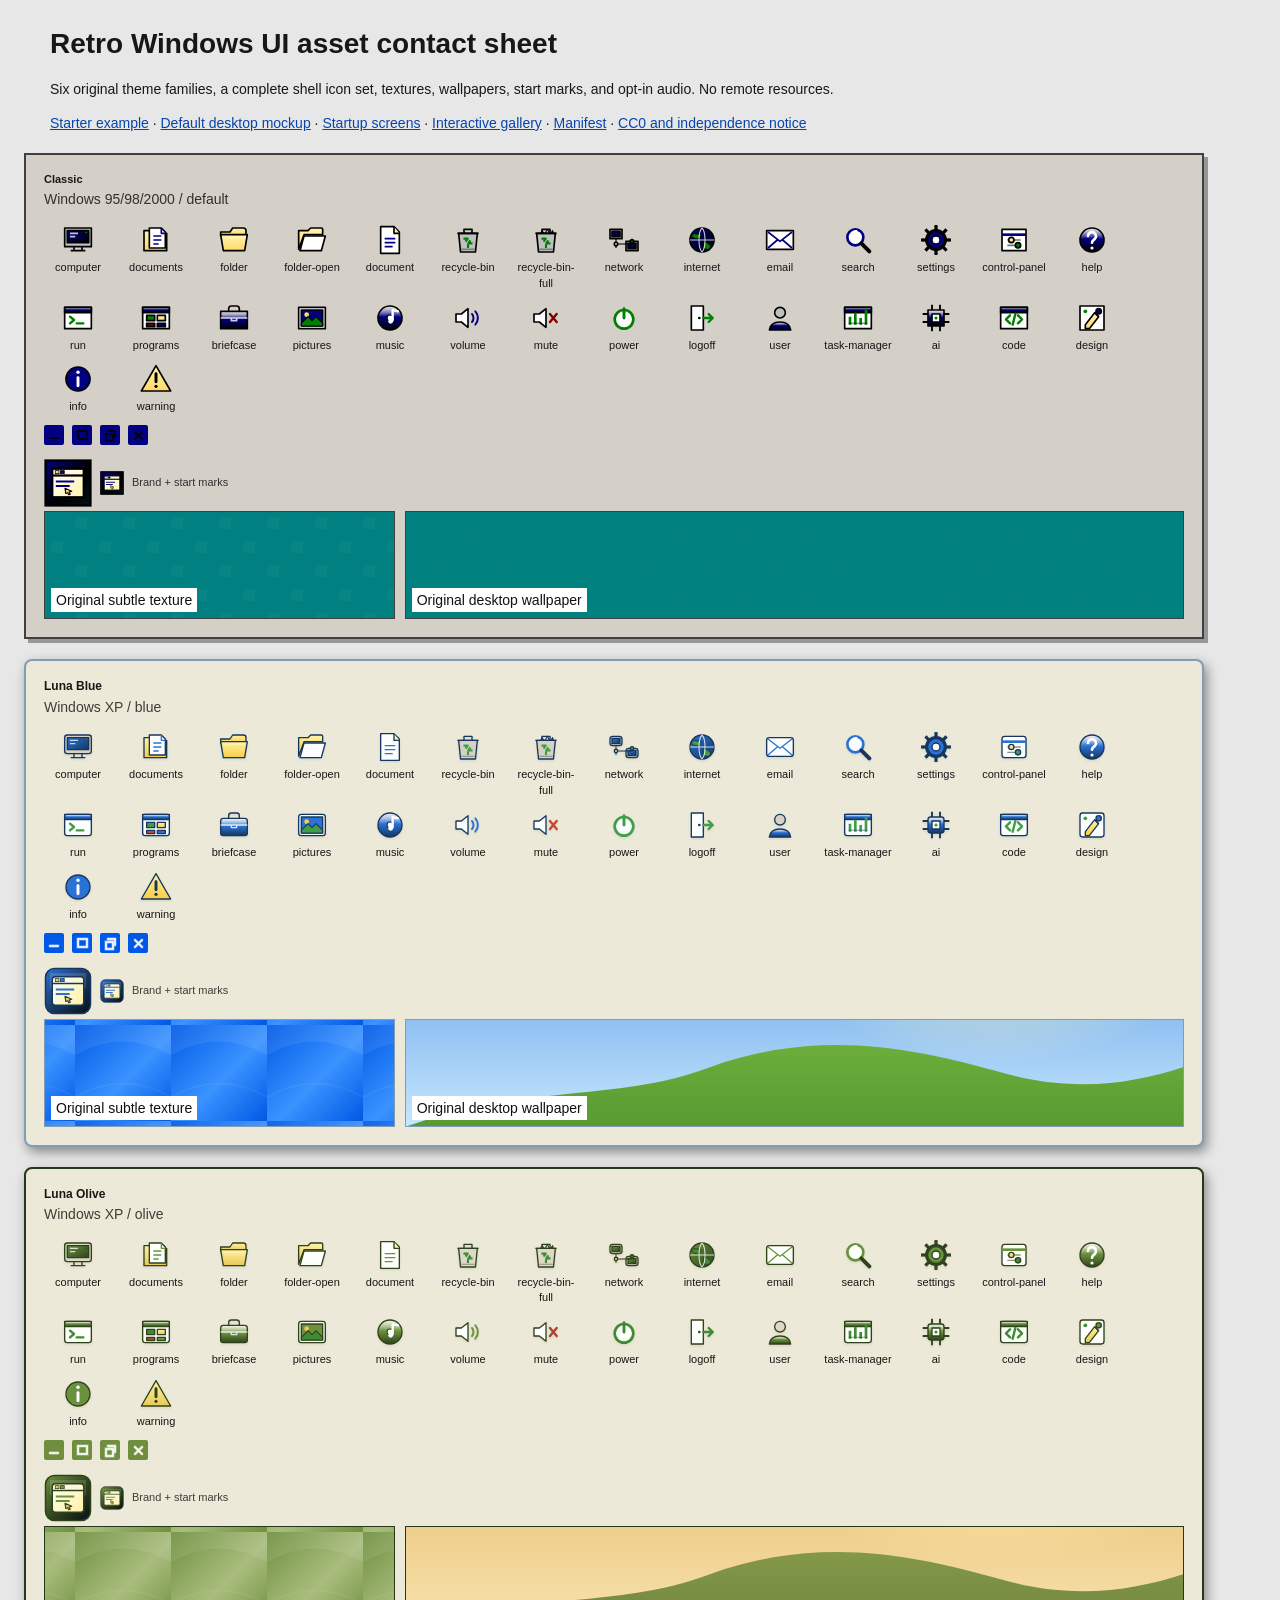
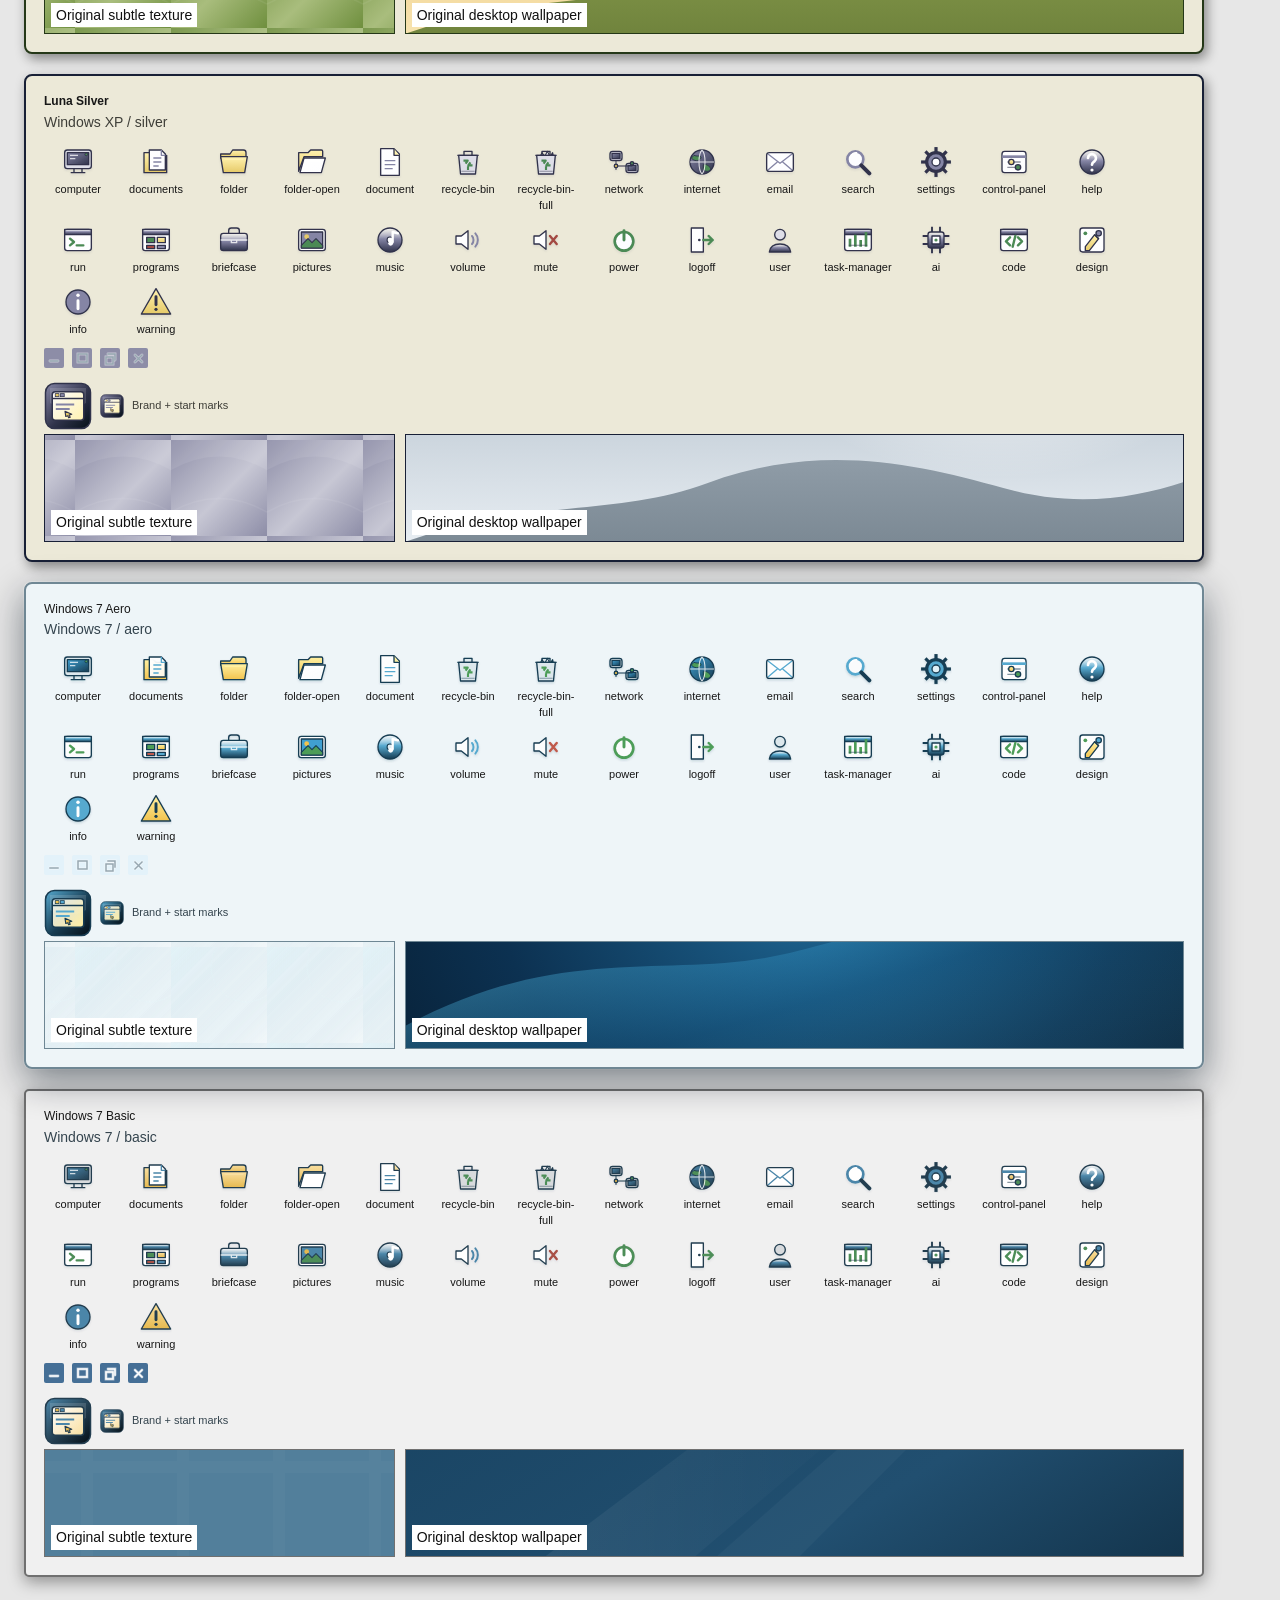
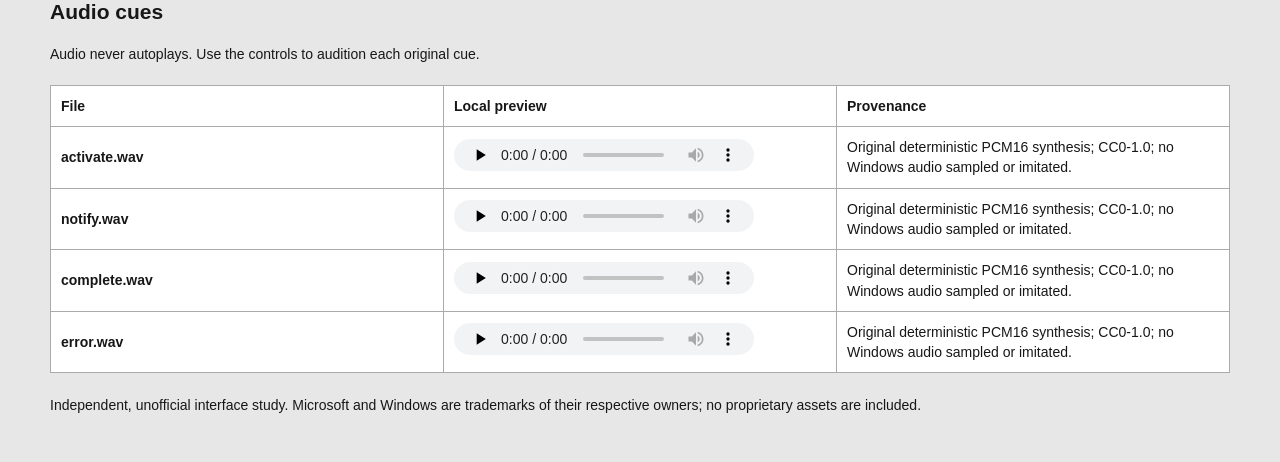
==== commit db146165: "feat: complete the retro Windows shell asset kit Add 30 icons per theme, wallpapers, brand marks, st" ====
--- a/skills/retro-windows-ui/assets/contact-sheet.html
+++ b/skills/retro-windows-ui/assets/contact-sheet.html
@@ -3,33 +3,39 @@
 <head><meta charset="utf-8"><meta name="viewport" content="width=device-width,initial-scale=1"><title>Retro Windows UI — Asset Contact Sheet</title>
 <link rel="stylesheet" href="tokens/themes.css">
 <style>
-*{box-sizing:border-box}body{margin:0;padding:24px;background:#e7e7e7;color:#171717;font:14px/1.45 Tahoma,'Segoe UI',sans-serif}header,section,table{max-width:1180px;margin:auto}h1{margin:0 0 6px}a{color:#0645ad}.theme-card{padding:18px;margin:20px 0;background:var(--rw-surface-window);border:2px solid var(--rw-border-default);border-radius:var(--rw-radius-window);box-shadow:var(--rw-shadow-window);backdrop-filter:var(--rw-backdrop-filter)}.theme-card h2{font:var(--rw-title-weight) var(--rw-title-size)/1.2 var(--rw-font-ui);margin:0}.theme-card p{margin:3px 0 14px;color:var(--rw-text-secondary)}.icons{display:flex;flex-wrap:wrap;gap:10px}figure{margin:0;width:68px;text-align:center}figure img{display:block;margin:auto;image-rendering:auto}figcaption{font-size:11px;margin-top:4px}.decorations{display:flex;gap:8px;padding:10px 0}.decorations img{background:var(--rw-titlebar-active-background);padding:2px;border-radius:2px}.texture{height:58px;border:1px solid var(--rw-border-default);display:flex;align-items:end;padding:6px;background-size:96px}.texture span{background:#fff;color:#111;padding:2px 5px}table{width:100%;border-collapse:collapse;background:#fff;margin-top:20px}th,td{padding:10px;border:1px solid #aaa;text-align:left;vertical-align:middle}th{width:130px}audio{max-width:100%;height:32px}footer{max-width:1180px;margin:22px auto}@media(max-width:600px){body{padding:12px}td{display:block}th{display:block;width:auto}audio{width:100%}}
+*{box-sizing:border-box}body{margin:0;padding:24px;background:#e7e7e7;color:#171717;font:14px/1.45 Tahoma,'Segoe UI',sans-serif}header,section,table{max-width:1180px;margin:auto}h1{margin:0 0 6px}a{color:#0645ad}.theme-card{padding:18px;margin:20px 0;background:var(--rw-surface-window);border:2px solid var(--rw-border-default);border-radius:var(--rw-radius-window);box-shadow:var(--rw-shadow-window);backdrop-filter:var(--rw-backdrop-filter)}.theme-card h2{font:var(--rw-title-weight) var(--rw-title-size)/1.2 var(--rw-font-ui);margin:0}.theme-card p{margin:3px 0 14px;color:var(--rw-text-secondary)}.icons{display:flex;flex-wrap:wrap;gap:10px}figure{margin:0;width:68px;text-align:center}figure img{display:block;margin:auto;image-rendering:auto}figcaption{font-size:11px;margin-top:4px}.decorations{display:flex;gap:8px;padding:10px 0}.decorations img{background:var(--rw-titlebar-active-background);padding:2px;border-radius:2px}.brands{display:flex;align-items:center;gap:8px;padding:4px 0}.brands img{image-rendering:auto}.brands span{color:var(--rw-text-secondary);font-size:11px}.previews{display:grid;grid-template-columns:minmax(160px,.45fr) minmax(260px,1fr);gap:10px}.texture,.wallpaper{height:108px;border:1px solid var(--rw-border-default);display:flex;align-items:end;padding:6px;background-position:center;background-size:cover}.texture{background-size:96px}.texture span,.wallpaper span{background:#fff;color:#111;padding:2px 5px}table{width:100%;border-collapse:collapse;background:#fff;margin-top:20px}th,td{padding:10px;border:1px solid #aaa;text-align:left;vertical-align:middle}th{width:130px}audio{max-width:100%;height:32px}footer{max-width:1180px;margin:22px auto}@media(max-width:600px){body{padding:12px}td{display:block}th{display:block;width:auto}audio{width:100%}.previews{grid-template-columns:1fr}}
 </style></head>
-<body><header><h1>Retro Windows UI asset contact sheet</h1><p>Six original theme families, locally rendered vectors, textures, and opt-in audio. No remote resources.</p><nav><a href="starter/index.html">Starter example</a> · <a href="gallery/index.html">Interactive gallery</a> · <a href="manifest.json">Manifest</a> · <a href="LICENSE.txt">CC0 and independence notice</a></nav></header>
+<body><header><h1>Retro Windows UI asset contact sheet</h1><p>Six original theme families, a complete shell icon set, textures, wallpapers, start marks, and opt-in audio. No remote resources.</p><nav><a href="starter/index.html">Starter example</a> · <a href="desktop/index.html">Default desktop mockup</a> · <a href="boot/index.html">Startup screens</a> · <a href="gallery/index.html">Interactive gallery</a> · <a href="manifest.json">Manifest</a> · <a href="LICENSE.txt">CC0 and independence notice</a></nav></header>
 <section class="theme-card" data-theme="classic">
 <h2>Classic</h2><p>Windows 95/98/2000 / default</p>
-<div class="icons"><figure><img src="icons/classic/folder.svg" width="32" height="32" alt="folder"><figcaption>folder</figcaption></figure><figure><img src="icons/classic/document.svg" width="32" height="32" alt="document"><figcaption>document</figcaption></figure><figure><img src="icons/classic/search.svg" width="32" height="32" alt="search"><figcaption>search</figcaption></figure><figure><img src="icons/classic/settings.svg" width="32" height="32" alt="settings"><figcaption>settings</figcaption></figure><figure><img src="icons/classic/info.svg" width="32" height="32" alt="info"><figcaption>info</figcaption></figure><figure><img src="icons/classic/warning.svg" width="32" height="32" alt="warning"><figcaption>warning</figcaption></figure></div><div class="decorations" aria-label="Window decoration glyphs"><img src="decorations/classic/minimize.svg" width="20" height="20" alt="minimize" title="minimize"><img src="decorations/classic/maximize.svg" width="20" height="20" alt="maximize" title="maximize"><img src="decorations/classic/restore.svg" width="20" height="20" alt="restore" title="restore"><img src="decorations/classic/close.svg" width="20" height="20" alt="close" title="close"></div>
-<div class="texture" style="background-image:url('textures/classic.svg')"><span>Original subtle texture</span></div>
+<div class="icons"><figure><img src="icons/classic/computer.svg" width="32" height="32" alt="computer"><figcaption>computer</figcaption></figure><figure><img src="icons/classic/documents.svg" width="32" height="32" alt="documents"><figcaption>documents</figcaption></figure><figure><img src="icons/classic/folder.svg" width="32" height="32" alt="folder"><figcaption>folder</figcaption></figure><figure><img src="icons/classic/folder-open.svg" width="32" height="32" alt="folder-open"><figcaption>folder-open</figcaption></figure><figure><img src="icons/classic/document.svg" width="32" height="32" alt="document"><figcaption>document</figcaption></figure><figure><img src="icons/classic/recycle-bin.svg" width="32" height="32" alt="recycle-bin"><figcaption>recycle-bin</figcaption></figure><figure><img src="icons/classic/recycle-bin-full.svg" width="32" height="32" alt="recycle-bin-full"><figcaption>recycle-bin-full</figcaption></figure><figure><img src="icons/classic/network.svg" width="32" height="32" alt="network"><figcaption>network</figcaption></figure><figure><img src="icons/classic/internet.svg" width="32" height="32" alt="internet"><figcaption>internet</figcaption></figure><figure><img src="icons/classic/email.svg" width="32" height="32" alt="email"><figcaption>email</figcaption></figure><figure><img src="icons/classic/search.svg" width="32" height="32" alt="search"><figcaption>search</figcaption></figure><figure><img src="icons/classic/settings.svg" width="32" height="32" alt="settings"><figcaption>settings</figcaption></figure><figure><img src="icons/classic/control-panel.svg" width="32" height="32" alt="control-panel"><figcaption>control-panel</figcaption></figure><figure><img src="icons/classic/help.svg" width="32" height="32" alt="help"><figcaption>help</figcaption></figure><figure><img src="icons/classic/run.svg" width="32" height="32" alt="run"><figcaption>run</figcaption></figure><figure><img src="icons/classic/programs.svg" width="32" height="32" alt="programs"><figcaption>programs</figcaption></figure><figure><img src="icons/classic/briefcase.svg" width="32" height="32" alt="briefcase"><figcaption>briefcase</figcaption></figure><figure><img src="icons/classic/pictures.svg" width="32" height="32" alt="pictures"><figcaption>pictures</figcaption></figure><figure><img src="icons/classic/music.svg" width="32" height="32" alt="music"><figcaption>music</figcaption></figure><figure><img src="icons/classic/volume.svg" width="32" height="32" alt="volume"><figcaption>volume</figcaption></figure><figure><img src="icons/classic/mute.svg" width="32" height="32" alt="mute"><figcaption>mute</figcaption></figure><figure><img src="icons/classic/power.svg" width="32" height="32" alt="power"><figcaption>power</figcaption></figure><figure><img src="icons/classic/logoff.svg" width="32" height="32" alt="logoff"><figcaption>logoff</figcaption></figure><figure><img src="icons/classic/user.svg" width="32" height="32" alt="user"><figcaption>user</figcaption></figure><figure><img src="icons/classic/task-manager.svg" width="32" height="32" alt="task-manager"><figcaption>task-manager</figcaption></figure><figure><img src="icons/classic/ai.svg" width="32" height="32" alt="ai"><figcaption>ai</figcaption></figure><figure><img src="icons/classic/code.svg" width="32" height="32" alt="code"><figcaption>code</figcaption></figure><figure><img src="icons/classic/design.svg" width="32" height="32" alt="design"><figcaption>design</figcaption></figure><figure><img src="icons/classic/info.svg" width="32" height="32" alt="info"><figcaption>info</figcaption></figure><figure><img src="icons/classic/warning.svg" width="32" height="32" alt="warning"><figcaption>warning</figcaption></figure></div><div class="decorations" aria-label="Window decoration glyphs"><img src="decorations/classic/minimize.svg" width="20" height="20" alt="minimize" title="minimize"><img src="decorations/classic/maximize.svg" width="20" height="20" alt="maximize" title="maximize"><img src="decorations/classic/restore.svg" width="20" height="20" alt="restore" title="restore"><img src="decorations/classic/close.svg" width="20" height="20" alt="close" title="close"></div>
+<div class="brands"><img src="brand/classic-mark.svg" width="48" height="48" alt="classic brand mark"><img src="brand/classic-start.svg" width="24" height="24" alt="classic start mark"><span>Brand + start marks</span></div>
+<div class="previews"><div class="texture" style="background-image:url('textures/classic.svg')"><span>Original subtle texture</span></div><div class="wallpaper" style="background-image:url('wallpapers/classic.svg')"><span>Original desktop wallpaper</span></div></div>
 </section><section class="theme-card" data-theme="xp-luna-blue">
 <h2>Luna Blue</h2><p>Windows XP / blue</p>
-<div class="icons"><figure><img src="icons/xp-luna-blue/folder.svg" width="32" height="32" alt="folder"><figcaption>folder</figcaption></figure><figure><img src="icons/xp-luna-blue/document.svg" width="32" height="32" alt="document"><figcaption>document</figcaption></figure><figure><img src="icons/xp-luna-blue/search.svg" width="32" height="32" alt="search"><figcaption>search</figcaption></figure><figure><img src="icons/xp-luna-blue/settings.svg" width="32" height="32" alt="settings"><figcaption>settings</figcaption></figure><figure><img src="icons/xp-luna-blue/info.svg" width="32" height="32" alt="info"><figcaption>info</figcaption></figure><figure><img src="icons/xp-luna-blue/warning.svg" width="32" height="32" alt="warning"><figcaption>warning</figcaption></figure></div><div class="decorations" aria-label="Window decoration glyphs"><img src="decorations/xp-luna-blue/minimize.svg" width="20" height="20" alt="minimize" title="minimize"><img src="decorations/xp-luna-blue/maximize.svg" width="20" height="20" alt="maximize" title="maximize"><img src="decorations/xp-luna-blue/restore.svg" width="20" height="20" alt="restore" title="restore"><img src="decorations/xp-luna-blue/close.svg" width="20" height="20" alt="close" title="close"></div>
-<div class="texture" style="background-image:url('textures/xp-luna-blue.svg')"><span>Original subtle texture</span></div>
+<div class="icons"><figure><img src="icons/xp-luna-blue/computer.svg" width="32" height="32" alt="computer"><figcaption>computer</figcaption></figure><figure><img src="icons/xp-luna-blue/documents.svg" width="32" height="32" alt="documents"><figcaption>documents</figcaption></figure><figure><img src="icons/xp-luna-blue/folder.svg" width="32" height="32" alt="folder"><figcaption>folder</figcaption></figure><figure><img src="icons/xp-luna-blue/folder-open.svg" width="32" height="32" alt="folder-open"><figcaption>folder-open</figcaption></figure><figure><img src="icons/xp-luna-blue/document.svg" width="32" height="32" alt="document"><figcaption>document</figcaption></figure><figure><img src="icons/xp-luna-blue/recycle-bin.svg" width="32" height="32" alt="recycle-bin"><figcaption>recycle-bin</figcaption></figure><figure><img src="icons/xp-luna-blue/recycle-bin-full.svg" width="32" height="32" alt="recycle-bin-full"><figcaption>recycle-bin-full</figcaption></figure><figure><img src="icons/xp-luna-blue/network.svg" width="32" height="32" alt="network"><figcaption>network</figcaption></figure><figure><img src="icons/xp-luna-blue/internet.svg" width="32" height="32" alt="internet"><figcaption>internet</figcaption></figure><figure><img src="icons/xp-luna-blue/email.svg" width="32" height="32" alt="email"><figcaption>email</figcaption></figure><figure><img src="icons/xp-luna-blue/search.svg" width="32" height="32" alt="search"><figcaption>search</figcaption></figure><figure><img src="icons/xp-luna-blue/settings.svg" width="32" height="32" alt="settings"><figcaption>settings</figcaption></figure><figure><img src="icons/xp-luna-blue/control-panel.svg" width="32" height="32" alt="control-panel"><figcaption>control-panel</figcaption></figure><figure><img src="icons/xp-luna-blue/help.svg" width="32" height="32" alt="help"><figcaption>help</figcaption></figure><figure><img src="icons/xp-luna-blue/run.svg" width="32" height="32" alt="run"><figcaption>run</figcaption></figure><figure><img src="icons/xp-luna-blue/programs.svg" width="32" height="32" alt="programs"><figcaption>programs</figcaption></figure><figure><img src="icons/xp-luna-blue/briefcase.svg" width="32" height="32" alt="briefcase"><figcaption>briefcase</figcaption></figure><figure><img src="icons/xp-luna-blue/pictures.svg" width="32" height="32" alt="pictures"><figcaption>pictures</figcaption></figure><figure><img src="icons/xp-luna-blue/music.svg" width="32" height="32" alt="music"><figcaption>music</figcaption></figure><figure><img src="icons/xp-luna-blue/volume.svg" width="32" height="32" alt="volume"><figcaption>volume</figcaption></figure><figure><img src="icons/xp-luna-blue/mute.svg" width="32" height="32" alt="mute"><figcaption>mute</figcaption></figure><figure><img src="icons/xp-luna-blue/power.svg" width="32" height="32" alt="power"><figcaption>power</figcaption></figure><figure><img src="icons/xp-luna-blue/logoff.svg" width="32" height="32" alt="logoff"><figcaption>logoff</figcaption></figure><figure><img src="icons/xp-luna-blue/user.svg" width="32" height="32" alt="user"><figcaption>user</figcaption></figure><figure><img src="icons/xp-luna-blue/task-manager.svg" width="32" height="32" alt="task-manager"><figcaption>task-manager</figcaption></figure><figure><img src="icons/xp-luna-blue/ai.svg" width="32" height="32" alt="ai"><figcaption>ai</figcaption></figure><figure><img src="icons/xp-luna-blue/code.svg" width="32" height="32" alt="code"><figcaption>code</figcaption></figure><figure><img src="icons/xp-luna-blue/design.svg" width="32" height="32" alt="design"><figcaption>design</figcaption></figure><figure><img src="icons/xp-luna-blue/info.svg" width="32" height="32" alt="info"><figcaption>info</figcaption></figure><figure><img src="icons/xp-luna-blue/warning.svg" width="32" height="32" alt="warning"><figcaption>warning</figcaption></figure></div><div class="decorations" aria-label="Window decoration glyphs"><img src="decorations/xp-luna-blue/minimize.svg" width="20" height="20" alt="minimize" title="minimize"><img src="decorations/xp-luna-blue/maximize.svg" width="20" height="20" alt="maximize" title="maximize"><img src="decorations/xp-luna-blue/restore.svg" width="20" height="20" alt="restore" title="restore"><img src="decorations/xp-luna-blue/close.svg" width="20" height="20" alt="close" title="close"></div>
+<div class="brands"><img src="brand/xp-luna-blue-mark.svg" width="48" height="48" alt="xp-luna-blue brand mark"><img src="brand/xp-luna-blue-start.svg" width="24" height="24" alt="xp-luna-blue start mark"><span>Brand + start marks</span></div>
+<div class="previews"><div class="texture" style="background-image:url('textures/xp-luna-blue.svg')"><span>Original subtle texture</span></div><div class="wallpaper" style="background-image:url('wallpapers/xp-luna-blue.svg')"><span>Original desktop wallpaper</span></div></div>
 </section><section class="theme-card" data-theme="xp-luna-olive">
 <h2>Luna Olive</h2><p>Windows XP / olive</p>
-<div class="icons"><figure><img src="icons/xp-luna-olive/folder.svg" width="32" height="32" alt="folder"><figcaption>folder</figcaption></figure><figure><img src="icons/xp-luna-olive/document.svg" width="32" height="32" alt="document"><figcaption>document</figcaption></figure><figure><img src="icons/xp-luna-olive/search.svg" width="32" height="32" alt="search"><figcaption>search</figcaption></figure><figure><img src="icons/xp-luna-olive/settings.svg" width="32" height="32" alt="settings"><figcaption>settings</figcaption></figure><figure><img src="icons/xp-luna-olive/info.svg" width="32" height="32" alt="info"><figcaption>info</figcaption></figure><figure><img src="icons/xp-luna-olive/warning.svg" width="32" height="32" alt="warning"><figcaption>warning</figcaption></figure></div><div class="decorations" aria-label="Window decoration glyphs"><img src="decorations/xp-luna-olive/minimize.svg" width="20" height="20" alt="minimize" title="minimize"><img src="decorations/xp-luna-olive/maximize.svg" width="20" height="20" alt="maximize" title="maximize"><img src="decorations/xp-luna-olive/restore.svg" width="20" height="20" alt="restore" title="restore"><img src="decorations/xp-luna-olive/close.svg" width="20" height="20" alt="close" title="close"></div>
-<div class="texture" style="background-image:url('textures/xp-luna-olive.svg')"><span>Original subtle texture</span></div>
+<div class="icons"><figure><img src="icons/xp-luna-olive/computer.svg" width="32" height="32" alt="computer"><figcaption>computer</figcaption></figure><figure><img src="icons/xp-luna-olive/documents.svg" width="32" height="32" alt="documents"><figcaption>documents</figcaption></figure><figure><img src="icons/xp-luna-olive/folder.svg" width="32" height="32" alt="folder"><figcaption>folder</figcaption></figure><figure><img src="icons/xp-luna-olive/folder-open.svg" width="32" height="32" alt="folder-open"><figcaption>folder-open</figcaption></figure><figure><img src="icons/xp-luna-olive/document.svg" width="32" height="32" alt="document"><figcaption>document</figcaption></figure><figure><img src="icons/xp-luna-olive/recycle-bin.svg" width="32" height="32" alt="recycle-bin"><figcaption>recycle-bin</figcaption></figure><figure><img src="icons/xp-luna-olive/recycle-bin-full.svg" width="32" height="32" alt="recycle-bin-full"><figcaption>recycle-bin-full</figcaption></figure><figure><img src="icons/xp-luna-olive/network.svg" width="32" height="32" alt="network"><figcaption>network</figcaption></figure><figure><img src="icons/xp-luna-olive/internet.svg" width="32" height="32" alt="internet"><figcaption>internet</figcaption></figure><figure><img src="icons/xp-luna-olive/email.svg" width="32" height="32" alt="email"><figcaption>email</figcaption></figure><figure><img src="icons/xp-luna-olive/search.svg" width="32" height="32" alt="search"><figcaption>search</figcaption></figure><figure><img src="icons/xp-luna-olive/settings.svg" width="32" height="32" alt="settings"><figcaption>settings</figcaption></figure><figure><img src="icons/xp-luna-olive/control-panel.svg" width="32" height="32" alt="control-panel"><figcaption>control-panel</figcaption></figure><figure><img src="icons/xp-luna-olive/help.svg" width="32" height="32" alt="help"><figcaption>help</figcaption></figure><figure><img src="icons/xp-luna-olive/run.svg" width="32" height="32" alt="run"><figcaption>run</figcaption></figure><figure><img src="icons/xp-luna-olive/programs.svg" width="32" height="32" alt="programs"><figcaption>programs</figcaption></figure><figure><img src="icons/xp-luna-olive/briefcase.svg" width="32" height="32" alt="briefcase"><figcaption>briefcase</figcaption></figure><figure><img src="icons/xp-luna-olive/pictures.svg" width="32" height="32" alt="pictures"><figcaption>pictures</figcaption></figure><figure><img src="icons/xp-luna-olive/music.svg" width="32" height="32" alt="music"><figcaption>music</figcaption></figure><figure><img src="icons/xp-luna-olive/volume.svg" width="32" height="32" alt="volume"><figcaption>volume</figcaption></figure><figure><img src="icons/xp-luna-olive/mute.svg" width="32" height="32" alt="mute"><figcaption>mute</figcaption></figure><figure><img src="icons/xp-luna-olive/power.svg" width="32" height="32" alt="power"><figcaption>power</figcaption></figure><figure><img src="icons/xp-luna-olive/logoff.svg" width="32" height="32" alt="logoff"><figcaption>logoff</figcaption></figure><figure><img src="icons/xp-luna-olive/user.svg" width="32" height="32" alt="user"><figcaption>user</figcaption></figure><figure><img src="icons/xp-luna-olive/task-manager.svg" width="32" height="32" alt="task-manager"><figcaption>task-manager</figcaption></figure><figure><img src="icons/xp-luna-olive/ai.svg" width="32" height="32" alt="ai"><figcaption>ai</figcaption></figure><figure><img src="icons/xp-luna-olive/code.svg" width="32" height="32" alt="code"><figcaption>code</figcaption></figure><figure><img src="icons/xp-luna-olive/design.svg" width="32" height="32" alt="design"><figcaption>design</figcaption></figure><figure><img src="icons/xp-luna-olive/info.svg" width="32" height="32" alt="info"><figcaption>info</figcaption></figure><figure><img src="icons/xp-luna-olive/warning.svg" width="32" height="32" alt="warning"><figcaption>warning</figcaption></figure></div><div class="decorations" aria-label="Window decoration glyphs"><img src="decorations/xp-luna-olive/minimize.svg" width="20" height="20" alt="minimize" title="minimize"><img src="decorations/xp-luna-olive/maximize.svg" width="20" height="20" alt="maximize" title="maximize"><img src="decorations/xp-luna-olive/restore.svg" width="20" height="20" alt="restore" title="restore"><img src="decorations/xp-luna-olive/close.svg" width="20" height="20" alt="close" title="close"></div>
+<div class="brands"><img src="brand/xp-luna-olive-mark.svg" width="48" height="48" alt="xp-luna-olive brand mark"><img src="brand/xp-luna-olive-start.svg" width="24" height="24" alt="xp-luna-olive start mark"><span>Brand + start marks</span></div>
+<div class="previews"><div class="texture" style="background-image:url('textures/xp-luna-olive.svg')"><span>Original subtle texture</span></div><div class="wallpaper" style="background-image:url('wallpapers/xp-luna-olive.svg')"><span>Original desktop wallpaper</span></div></div>
 </section><section class="theme-card" data-theme="xp-luna-silver">
 <h2>Luna Silver</h2><p>Windows XP / silver</p>
-<div class="icons"><figure><img src="icons/xp-luna-silver/folder.svg" width="32" height="32" alt="folder"><figcaption>folder</figcaption></figure><figure><img src="icons/xp-luna-silver/document.svg" width="32" height="32" alt="document"><figcaption>document</figcaption></figure><figure><img src="icons/xp-luna-silver/search.svg" width="32" height="32" alt="search"><figcaption>search</figcaption></figure><figure><img src="icons/xp-luna-silver/settings.svg" width="32" height="32" alt="settings"><figcaption>settings</figcaption></figure><figure><img src="icons/xp-luna-silver/info.svg" width="32" height="32" alt="info"><figcaption>info</figcaption></figure><figure><img src="icons/xp-luna-silver/warning.svg" width="32" height="32" alt="warning"><figcaption>warning</figcaption></figure></div><div class="decorations" aria-label="Window decoration glyphs"><img src="decorations/xp-luna-silver/minimize.svg" width="20" height="20" alt="minimize" title="minimize"><img src="decorations/xp-luna-silver/maximize.svg" width="20" height="20" alt="maximize" title="maximize"><img src="decorations/xp-luna-silver/restore.svg" width="20" height="20" alt="restore" title="restore"><img src="decorations/xp-luna-silver/close.svg" width="20" height="20" alt="close" title="close"></div>
-<div class="texture" style="background-image:url('textures/xp-luna-silver.svg')"><span>Original subtle texture</span></div>
+<div class="icons"><figure><img src="icons/xp-luna-silver/computer.svg" width="32" height="32" alt="computer"><figcaption>computer</figcaption></figure><figure><img src="icons/xp-luna-silver/documents.svg" width="32" height="32" alt="documents"><figcaption>documents</figcaption></figure><figure><img src="icons/xp-luna-silver/folder.svg" width="32" height="32" alt="folder"><figcaption>folder</figcaption></figure><figure><img src="icons/xp-luna-silver/folder-open.svg" width="32" height="32" alt="folder-open"><figcaption>folder-open</figcaption></figure><figure><img src="icons/xp-luna-silver/document.svg" width="32" height="32" alt="document"><figcaption>document</figcaption></figure><figure><img src="icons/xp-luna-silver/recycle-bin.svg" width="32" height="32" alt="recycle-bin"><figcaption>recycle-bin</figcaption></figure><figure><img src="icons/xp-luna-silver/recycle-bin-full.svg" width="32" height="32" alt="recycle-bin-full"><figcaption>recycle-bin-full</figcaption></figure><figure><img src="icons/xp-luna-silver/network.svg" width="32" height="32" alt="network"><figcaption>network</figcaption></figure><figure><img src="icons/xp-luna-silver/internet.svg" width="32" height="32" alt="internet"><figcaption>internet</figcaption></figure><figure><img src="icons/xp-luna-silver/email.svg" width="32" height="32" alt="email"><figcaption>email</figcaption></figure><figure><img src="icons/xp-luna-silver/search.svg" width="32" height="32" alt="search"><figcaption>search</figcaption></figure><figure><img src="icons/xp-luna-silver/settings.svg" width="32" height="32" alt="settings"><figcaption>settings</figcaption></figure><figure><img src="icons/xp-luna-silver/control-panel.svg" width="32" height="32" alt="control-panel"><figcaption>control-panel</figcaption></figure><figure><img src="icons/xp-luna-silver/help.svg" width="32" height="32" alt="help"><figcaption>help</figcaption></figure><figure><img src="icons/xp-luna-silver/run.svg" width="32" height="32" alt="run"><figcaption>run</figcaption></figure><figure><img src="icons/xp-luna-silver/programs.svg" width="32" height="32" alt="programs"><figcaption>programs</figcaption></figure><figure><img src="icons/xp-luna-silver/briefcase.svg" width="32" height="32" alt="briefcase"><figcaption>briefcase</figcaption></figure><figure><img src="icons/xp-luna-silver/pictures.svg" width="32" height="32" alt="pictures"><figcaption>pictures</figcaption></figure><figure><img src="icons/xp-luna-silver/music.svg" width="32" height="32" alt="music"><figcaption>music</figcaption></figure><figure><img src="icons/xp-luna-silver/volume.svg" width="32" height="32" alt="volume"><figcaption>volume</figcaption></figure><figure><img src="icons/xp-luna-silver/mute.svg" width="32" height="32" alt="mute"><figcaption>mute</figcaption></figure><figure><img src="icons/xp-luna-silver/power.svg" width="32" height="32" alt="power"><figcaption>power</figcaption></figure><figure><img src="icons/xp-luna-silver/logoff.svg" width="32" height="32" alt="logoff"><figcaption>logoff</figcaption></figure><figure><img src="icons/xp-luna-silver/user.svg" width="32" height="32" alt="user"><figcaption>user</figcaption></figure><figure><img src="icons/xp-luna-silver/task-manager.svg" width="32" height="32" alt="task-manager"><figcaption>task-manager</figcaption></figure><figure><img src="icons/xp-luna-silver/ai.svg" width="32" height="32" alt="ai"><figcaption>ai</figcaption></figure><figure><img src="icons/xp-luna-silver/code.svg" width="32" height="32" alt="code"><figcaption>code</figcaption></figure><figure><img src="icons/xp-luna-silver/design.svg" width="32" height="32" alt="design"><figcaption>design</figcaption></figure><figure><img src="icons/xp-luna-silver/info.svg" width="32" height="32" alt="info"><figcaption>info</figcaption></figure><figure><img src="icons/xp-luna-silver/warning.svg" width="32" height="32" alt="warning"><figcaption>warning</figcaption></figure></div><div class="decorations" aria-label="Window decoration glyphs"><img src="decorations/xp-luna-silver/minimize.svg" width="20" height="20" alt="minimize" title="minimize"><img src="decorations/xp-luna-silver/maximize.svg" width="20" height="20" alt="maximize" title="maximize"><img src="decorations/xp-luna-silver/restore.svg" width="20" height="20" alt="restore" title="restore"><img src="decorations/xp-luna-silver/close.svg" width="20" height="20" alt="close" title="close"></div>
+<div class="brands"><img src="brand/xp-luna-silver-mark.svg" width="48" height="48" alt="xp-luna-silver brand mark"><img src="brand/xp-luna-silver-start.svg" width="24" height="24" alt="xp-luna-silver start mark"><span>Brand + start marks</span></div>
+<div class="previews"><div class="texture" style="background-image:url('textures/xp-luna-silver.svg')"><span>Original subtle texture</span></div><div class="wallpaper" style="background-image:url('wallpapers/xp-luna-silver.svg')"><span>Original desktop wallpaper</span></div></div>
 </section><section class="theme-card" data-theme="windows-7-aero">
 <h2>Windows 7 Aero</h2><p>Windows 7 / aero</p>
-<div class="icons"><figure><img src="icons/windows-7-aero/folder.svg" width="32" height="32" alt="folder"><figcaption>folder</figcaption></figure><figure><img src="icons/windows-7-aero/document.svg" width="32" height="32" alt="document"><figcaption>document</figcaption></figure><figure><img src="icons/windows-7-aero/search.svg" width="32" height="32" alt="search"><figcaption>search</figcaption></figure><figure><img src="icons/windows-7-aero/settings.svg" width="32" height="32" alt="settings"><figcaption>settings</figcaption></figure><figure><img src="icons/windows-7-aero/info.svg" width="32" height="32" alt="info"><figcaption>info</figcaption></figure><figure><img src="icons/windows-7-aero/warning.svg" width="32" height="32" alt="warning"><figcaption>warning</figcaption></figure></div><div class="decorations" aria-label="Window decoration glyphs"><img src="decorations/windows-7-aero/minimize.svg" width="20" height="20" alt="minimize" title="minimize"><img src="decorations/windows-7-aero/maximize.svg" width="20" height="20" alt="maximize" title="maximize"><img src="decorations/windows-7-aero/restore.svg" width="20" height="20" alt="restore" title="restore"><img src="decorations/windows-7-aero/close.svg" width="20" height="20" alt="close" title="close"></div>
-<div class="texture" style="background-image:url('textures/windows-7-aero.svg')"><span>Original subtle texture</span></div>
+<div class="icons"><figure><img src="icons/windows-7-aero/computer.svg" width="32" height="32" alt="computer"><figcaption>computer</figcaption></figure><figure><img src="icons/windows-7-aero/documents.svg" width="32" height="32" alt="documents"><figcaption>documents</figcaption></figure><figure><img src="icons/windows-7-aero/folder.svg" width="32" height="32" alt="folder"><figcaption>folder</figcaption></figure><figure><img src="icons/windows-7-aero/folder-open.svg" width="32" height="32" alt="folder-open"><figcaption>folder-open</figcaption></figure><figure><img src="icons/windows-7-aero/document.svg" width="32" height="32" alt="document"><figcaption>document</figcaption></figure><figure><img src="icons/windows-7-aero/recycle-bin.svg" width="32" height="32" alt="recycle-bin"><figcaption>recycle-bin</figcaption></figure><figure><img src="icons/windows-7-aero/recycle-bin-full.svg" width="32" height="32" alt="recycle-bin-full"><figcaption>recycle-bin-full</figcaption></figure><figure><img src="icons/windows-7-aero/network.svg" width="32" height="32" alt="network"><figcaption>network</figcaption></figure><figure><img src="icons/windows-7-aero/internet.svg" width="32" height="32" alt="internet"><figcaption>internet</figcaption></figure><figure><img src="icons/windows-7-aero/email.svg" width="32" height="32" alt="email"><figcaption>email</figcaption></figure><figure><img src="icons/windows-7-aero/search.svg" width="32" height="32" alt="search"><figcaption>search</figcaption></figure><figure><img src="icons/windows-7-aero/settings.svg" width="32" height="32" alt="settings"><figcaption>settings</figcaption></figure><figure><img src="icons/windows-7-aero/control-panel.svg" width="32" height="32" alt="control-panel"><figcaption>control-panel</figcaption></figure><figure><img src="icons/windows-7-aero/help.svg" width="32" height="32" alt="help"><figcaption>help</figcaption></figure><figure><img src="icons/windows-7-aero/run.svg" width="32" height="32" alt="run"><figcaption>run</figcaption></figure><figure><img src="icons/windows-7-aero/programs.svg" width="32" height="32" alt="programs"><figcaption>programs</figcaption></figure><figure><img src="icons/windows-7-aero/briefcase.svg" width="32" height="32" alt="briefcase"><figcaption>briefcase</figcaption></figure><figure><img src="icons/windows-7-aero/pictures.svg" width="32" height="32" alt="pictures"><figcaption>pictures</figcaption></figure><figure><img src="icons/windows-7-aero/music.svg" width="32" height="32" alt="music"><figcaption>music</figcaption></figure><figure><img src="icons/windows-7-aero/volume.svg" width="32" height="32" alt="volume"><figcaption>volume</figcaption></figure><figure><img src="icons/windows-7-aero/mute.svg" width="32" height="32" alt="mute"><figcaption>mute</figcaption></figure><figure><img src="icons/windows-7-aero/power.svg" width="32" height="32" alt="power"><figcaption>power</figcaption></figure><figure><img src="icons/windows-7-aero/logoff.svg" width="32" height="32" alt="logoff"><figcaption>logoff</figcaption></figure><figure><img src="icons/windows-7-aero/user.svg" width="32" height="32" alt="user"><figcaption>user</figcaption></figure><figure><img src="icons/windows-7-aero/task-manager.svg" width="32" height="32" alt="task-manager"><figcaption>task-manager</figcaption></figure><figure><img src="icons/windows-7-aero/ai.svg" width="32" height="32" alt="ai"><figcaption>ai</figcaption></figure><figure><img src="icons/windows-7-aero/code.svg" width="32" height="32" alt="code"><figcaption>code</figcaption></figure><figure><img src="icons/windows-7-aero/design.svg" width="32" height="32" alt="design"><figcaption>design</figcaption></figure><figure><img src="icons/windows-7-aero/info.svg" width="32" height="32" alt="info"><figcaption>info</figcaption></figure><figure><img src="icons/windows-7-aero/warning.svg" width="32" height="32" alt="warning"><figcaption>warning</figcaption></figure></div><div class="decorations" aria-label="Window decoration glyphs"><img src="decorations/windows-7-aero/minimize.svg" width="20" height="20" alt="minimize" title="minimize"><img src="decorations/windows-7-aero/maximize.svg" width="20" height="20" alt="maximize" title="maximize"><img src="decorations/windows-7-aero/restore.svg" width="20" height="20" alt="restore" title="restore"><img src="decorations/windows-7-aero/close.svg" width="20" height="20" alt="close" title="close"></div>
+<div class="brands"><img src="brand/windows-7-aero-mark.svg" width="48" height="48" alt="windows-7-aero brand mark"><img src="brand/windows-7-aero-start.svg" width="24" height="24" alt="windows-7-aero start mark"><span>Brand + start marks</span></div>
+<div class="previews"><div class="texture" style="background-image:url('textures/windows-7-aero.svg')"><span>Original subtle texture</span></div><div class="wallpaper" style="background-image:url('wallpapers/windows-7-aero.svg')"><span>Original desktop wallpaper</span></div></div>
 </section><section class="theme-card" data-theme="windows-7-basic">
 <h2>Windows 7 Basic</h2><p>Windows 7 / basic</p>
-<div class="icons"><figure><img src="icons/windows-7-basic/folder.svg" width="32" height="32" alt="folder"><figcaption>folder</figcaption></figure><figure><img src="icons/windows-7-basic/document.svg" width="32" height="32" alt="document"><figcaption>document</figcaption></figure><figure><img src="icons/windows-7-basic/search.svg" width="32" height="32" alt="search"><figcaption>search</figcaption></figure><figure><img src="icons/windows-7-basic/settings.svg" width="32" height="32" alt="settings"><figcaption>settings</figcaption></figure><figure><img src="icons/windows-7-basic/info.svg" width="32" height="32" alt="info"><figcaption>info</figcaption></figure><figure><img src="icons/windows-7-basic/warning.svg" width="32" height="32" alt="warning"><figcaption>warning</figcaption></figure></div><div class="decorations" aria-label="Window decoration glyphs"><img src="decorations/windows-7-basic/minimize.svg" width="20" height="20" alt="minimize" title="minimize"><img src="decorations/windows-7-basic/maximize.svg" width="20" height="20" alt="maximize" title="maximize"><img src="decorations/windows-7-basic/restore.svg" width="20" height="20" alt="restore" title="restore"><img src="decorations/windows-7-basic/close.svg" width="20" height="20" alt="close" title="close"></div>
-<div class="texture" style="background-image:url('textures/windows-7-basic.svg')"><span>Original subtle texture</span></div>
+<div class="icons"><figure><img src="icons/windows-7-basic/computer.svg" width="32" height="32" alt="computer"><figcaption>computer</figcaption></figure><figure><img src="icons/windows-7-basic/documents.svg" width="32" height="32" alt="documents"><figcaption>documents</figcaption></figure><figure><img src="icons/windows-7-basic/folder.svg" width="32" height="32" alt="folder"><figcaption>folder</figcaption></figure><figure><img src="icons/windows-7-basic/folder-open.svg" width="32" height="32" alt="folder-open"><figcaption>folder-open</figcaption></figure><figure><img src="icons/windows-7-basic/document.svg" width="32" height="32" alt="document"><figcaption>document</figcaption></figure><figure><img src="icons/windows-7-basic/recycle-bin.svg" width="32" height="32" alt="recycle-bin"><figcaption>recycle-bin</figcaption></figure><figure><img src="icons/windows-7-basic/recycle-bin-full.svg" width="32" height="32" alt="recycle-bin-full"><figcaption>recycle-bin-full</figcaption></figure><figure><img src="icons/windows-7-basic/network.svg" width="32" height="32" alt="network"><figcaption>network</figcaption></figure><figure><img src="icons/windows-7-basic/internet.svg" width="32" height="32" alt="internet"><figcaption>internet</figcaption></figure><figure><img src="icons/windows-7-basic/email.svg" width="32" height="32" alt="email"><figcaption>email</figcaption></figure><figure><img src="icons/windows-7-basic/search.svg" width="32" height="32" alt="search"><figcaption>search</figcaption></figure><figure><img src="icons/windows-7-basic/settings.svg" width="32" height="32" alt="settings"><figcaption>settings</figcaption></figure><figure><img src="icons/windows-7-basic/control-panel.svg" width="32" height="32" alt="control-panel"><figcaption>control-panel</figcaption></figure><figure><img src="icons/windows-7-basic/help.svg" width="32" height="32" alt="help"><figcaption>help</figcaption></figure><figure><img src="icons/windows-7-basic/run.svg" width="32" height="32" alt="run"><figcaption>run</figcaption></figure><figure><img src="icons/windows-7-basic/programs.svg" width="32" height="32" alt="programs"><figcaption>programs</figcaption></figure><figure><img src="icons/windows-7-basic/briefcase.svg" width="32" height="32" alt="briefcase"><figcaption>briefcase</figcaption></figure><figure><img src="icons/windows-7-basic/pictures.svg" width="32" height="32" alt="pictures"><figcaption>pictures</figcaption></figure><figure><img src="icons/windows-7-basic/music.svg" width="32" height="32" alt="music"><figcaption>music</figcaption></figure><figure><img src="icons/windows-7-basic/volume.svg" width="32" height="32" alt="volume"><figcaption>volume</figcaption></figure><figure><img src="icons/windows-7-basic/mute.svg" width="32" height="32" alt="mute"><figcaption>mute</figcaption></figure><figure><img src="icons/windows-7-basic/power.svg" width="32" height="32" alt="power"><figcaption>power</figcaption></figure><figure><img src="icons/windows-7-basic/logoff.svg" width="32" height="32" alt="logoff"><figcaption>logoff</figcaption></figure><figure><img src="icons/windows-7-basic/user.svg" width="32" height="32" alt="user"><figcaption>user</figcaption></figure><figure><img src="icons/windows-7-basic/task-manager.svg" width="32" height="32" alt="task-manager"><figcaption>task-manager</figcaption></figure><figure><img src="icons/windows-7-basic/ai.svg" width="32" height="32" alt="ai"><figcaption>ai</figcaption></figure><figure><img src="icons/windows-7-basic/code.svg" width="32" height="32" alt="code"><figcaption>code</figcaption></figure><figure><img src="icons/windows-7-basic/design.svg" width="32" height="32" alt="design"><figcaption>design</figcaption></figure><figure><img src="icons/windows-7-basic/info.svg" width="32" height="32" alt="info"><figcaption>info</figcaption></figure><figure><img src="icons/windows-7-basic/warning.svg" width="32" height="32" alt="warning"><figcaption>warning</figcaption></figure></div><div class="decorations" aria-label="Window decoration glyphs"><img src="decorations/windows-7-basic/minimize.svg" width="20" height="20" alt="minimize" title="minimize"><img src="decorations/windows-7-basic/maximize.svg" width="20" height="20" alt="maximize" title="maximize"><img src="decorations/windows-7-basic/restore.svg" width="20" height="20" alt="restore" title="restore"><img src="decorations/windows-7-basic/close.svg" width="20" height="20" alt="close" title="close"></div>
+<div class="brands"><img src="brand/windows-7-basic-mark.svg" width="48" height="48" alt="windows-7-basic brand mark"><img src="brand/windows-7-basic-start.svg" width="24" height="24" alt="windows-7-basic start mark"><span>Brand + start marks</span></div>
+<div class="previews"><div class="texture" style="background-image:url('textures/windows-7-basic.svg')"><span>Original subtle texture</span></div><div class="wallpaper" style="background-image:url('wallpapers/windows-7-basic.svg')"><span>Original desktop wallpaper</span></div></div>
 </section>
 <section aria-labelledby="audio-title"><h2 id="audio-title">Audio cues</h2><p>Audio never autoplays. Use the controls to audition each original cue.</p><table><thead><tr><th>File</th><th>Local preview</th><th>Provenance</th></tr></thead><tbody><tr><th scope="row">activate.wav</th><td><audio controls preload="none" src="audio/activate.wav">Audio cue: activate.wav</audio></td><td>Original deterministic PCM16 synthesis; CC0-1.0; no Windows audio sampled or imitated.</td></tr><tr><th scope="row">notify.wav</th><td><audio controls preload="none" src="audio/notify.wav">Audio cue: notify.wav</audio></td><td>Original deterministic PCM16 synthesis; CC0-1.0; no Windows audio sampled or imitated.</td></tr><tr><th scope="row">complete.wav</th><td><audio controls preload="none" src="audio/complete.wav">Audio cue: complete.wav</audio></td><td>Original deterministic PCM16 synthesis; CC0-1.0; no Windows audio sampled or imitated.</td></tr><tr><th scope="row">error.wav</th><td><audio controls preload="none" src="audio/error.wav">Audio cue: error.wav</audio></td><td>Original deterministic PCM16 synthesis; CC0-1.0; no Windows audio sampled or imitated.</td></tr></tbody></table></section>
 <footer>Independent, unofficial interface study. Microsoft and Windows are trademarks of their respective owners; no proprietary assets are included.</footer></body></html>
--- a/skills/retro-windows-ui/assets/tokens/themes.css
+++ b/skills/retro-windows-ui/assets/tokens/themes.css
@@ -102,6 +102,7 @@
   --rw-motion-slow: 0ms;
   --rw-motion-easing: linear;
   --rw-texture: url("../textures/classic.svg");
+  --rw-wallpaper: url("../wallpapers/classic.svg");
   --rw-backdrop-filter: none;
   --rw-control-style: bevel;
 }
@@ -207,6 +208,7 @@
   --rw-motion-slow: 220ms;
   --rw-motion-easing: ease-out;
   --rw-texture: url("../textures/xp-luna-blue.svg");
+  --rw-wallpaper: url("../wallpapers/xp-luna-blue.svg");
   --rw-backdrop-filter: none;
   --rw-control-style: rounded;
 }
@@ -312,6 +314,7 @@
   --rw-motion-slow: 220ms;
   --rw-motion-easing: ease-out;
   --rw-texture: url("../textures/xp-luna-olive.svg");
+  --rw-wallpaper: url("../wallpapers/xp-luna-olive.svg");
   --rw-backdrop-filter: none;
   --rw-control-style: rounded;
 }
@@ -417,6 +420,7 @@
   --rw-motion-slow: 220ms;
   --rw-motion-easing: ease-out;
   --rw-texture: url("../textures/xp-luna-silver.svg");
+  --rw-wallpaper: url("../wallpapers/xp-luna-silver.svg");
   --rw-backdrop-filter: none;
   --rw-control-style: rounded;
 }
@@ -522,6 +526,7 @@
   --rw-motion-slow: 280ms;
   --rw-motion-easing: cubic-bezier(.2,.7,.2,1);
   --rw-texture: url("../textures/windows-7-aero.svg");
+  --rw-wallpaper: url("../wallpapers/windows-7-aero.svg");
   --rw-backdrop-filter: blur(12px) saturate(125%);
   --rw-control-style: glass;
 }
@@ -627,6 +632,7 @@
   --rw-motion-slow: 280ms;
   --rw-motion-easing: cubic-bezier(.2,.7,.2,1);
   --rw-texture: url("../textures/windows-7-basic.svg");
+  --rw-wallpaper: url("../wallpapers/windows-7-basic.svg");
   --rw-backdrop-filter: none;
   --rw-control-style: rounded;
 }
